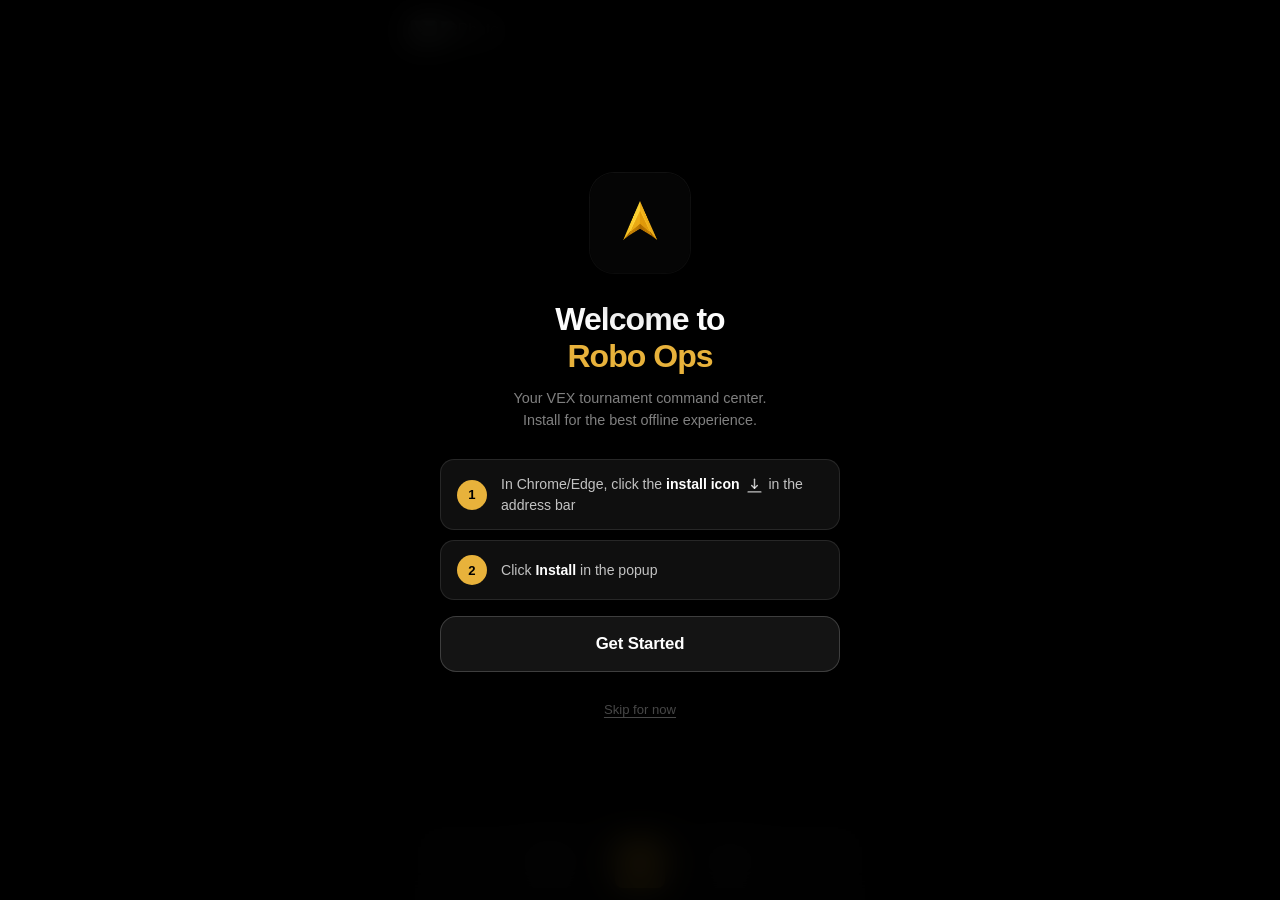
==== index.html @ 07b2a0aa "Add files via upload" ====
<!DOCTYPE html>
<html lang="en">
<head>
    <meta charset="UTF-8">
    <meta name="viewport" content="width=device-width, initial-scale=1.0, maximum-scale=1.0, user-scalable=no">
    <title>Robo Ops</title>
    <link rel="icon" type="image/png" sizes="192x192" href="assets/images/icon-192.png">
    <link rel="icon" type="image/png" href="assets/images/icon.png">
    <link rel="manifest" href="manifest.json">
    <meta name="theme-color" content="#050505">

    <!-- iOS / Safari PWA -->
    <meta name="apple-mobile-web-app-capable" content="yes">
    <meta name="apple-mobile-web-app-title" content="Robo Ops">
    <meta name="apple-mobile-web-app-status-bar-style" content="black-translucent">
    <link rel="apple-touch-icon" href="assets/images/icon-192.png">

    <!-- Edge / general -->
    <meta name="mobile-web-app-capable" content="yes">
    <meta name="application-name" content="Robo Ops">
    <link rel="stylesheet" href="assets/css/style.css">
    <link rel="stylesheet" href="assets/css/events.css">
    <link rel="stylesheet" href="assets/css/rules.css">
    <link rel="stylesheet" href="assets/css/install.css">
    <link rel="stylesheet" href="assets/css/notes.css">
    <style>
        /* --- MAP FRAME & ZOOM --- */
        /* Map frame: no padding - let the image set the height naturally */
        .map-frame {
            width: 100%; border-radius: 16px; overflow: hidden;
            border: 1px solid var(--border); background: #000;
            position: relative; margin: 15px 0;
            transition: background 0.3s ease; cursor: pointer;
        }
        .theme-light .map-frame { background: #ffffff; }

        /* Both field images fill their frame and set its natural height */
        #map-img, #draw-map-img {
            width: 100%; display: block;
            transition: transform 0.6s cubic-bezier(0.34, 1.56, 0.64, 1);
        }

        /* Canvas is transparent and sits flush on top of #draw-map-img */
        #sketch-canvas {
            position: absolute; top: 0; left: 0;
            width: 100%; height: 100%;
            touch-action: none;
            transition: transform 0.6s cubic-bezier(0.34, 1.56, 0.64, 1);
        }

        .map-frame.zoomed #map-img,
        .map-frame.zoomed #draw-map-img,
        .map-frame.zoomed #sketch-canvas { transform: scale(1.5); }

        /* --- DRAWING UI FIXES --- */
        .draw-tools { 
            display: flex; gap: 12px; margin: 15px 0; 
            padding: 10px; background: var(--input-bg); 
            border-radius: 16px; border: 1px solid var(--border);
            justify-content: center; align-items: center;
        }
        .color-dot { width: 28px; height: 28px; border-radius: 50%; border: 2px solid rgba(255,255,255,0.2); cursor: pointer; }
        
        .draw-actions { display: flex; gap: 10px; align-items: center; margin-top: 10px; }
        .draw-actions input { margin-bottom: 0 !important; flex: 2; }
        .draw-actions .save-btn { flex: 1; padding: 14px; font-size: 0.8rem; margin: 0; }

        .sub-nav { display: flex; gap: 5px; margin-top: 15px; background: var(--input-bg); padding: 5px; border-radius: 12px; }
        .sub-btn { flex: 1; padding: 12px; border: none; background: none; color: var(--sub-text); font-weight: bold; border-radius: 10px; cursor: pointer; font-size: 0.85rem; }
        .sub-btn.active { background: var(--card-bg); color: var(--primary); box-shadow: 0 4px 10px rgba(0,0,0,0.3); }

        .sketch-item { display: flex; align-items: center; gap: 15px; background: var(--card-bg); padding: 12px; border-radius: 12px; margin-bottom: 10px; border: 1px solid var(--border); }
        .sketch-preview { width: 70px; height: 45px; border-radius: 4px; background: #000; object-fit: contain; border: 1px solid var(--border); }
        #view-login.active { display: flex !important; flex-direction: column; align-items: center; justify-content: center; }
    </style>
</head>
<body class="theme-dark style-classic">

<!-- LOGIN SCREEN -->
<section id="view-login" class="view" style="min-height:100vh; display:none; flex-direction:column; align-items:center; justify-content:center; padding:30px 24px;">
    <div style="width:100%; max-width:340px;">

        <!-- Logo -->
        <div style="text-align:center; margin-bottom:40px;">
            <div style="font-size:2.6rem; font-weight:900; letter-spacing:-1.5px; color:var(--text); line-height:1;">Robo Ops</div>
            <div style="font-size:0.7rem; font-weight:800; letter-spacing:4px; color:var(--primary); text-transform:uppercase; margin-top:6px;">VEX Command Center</div>
        </div>

        <!-- Google -->
        <button id="btn-google" onclick="signInWithGoogle()" style="width:100%; padding:14px 16px; background:var(--card-bg); border:1px solid var(--border); border-radius:var(--radius); color:var(--text); font-weight:700; font-size:0.88rem; cursor:pointer; display:flex; align-items:center; justify-content:center; gap:10px; margin-bottom:16px; transition:opacity 0.15s ease;">
            <svg width="18" height="18" viewBox="0 0 48 48"><path fill="#EA4335" d="M24 9.5c3.54 0 6.71 1.22 9.21 3.6l6.85-6.85C35.9 2.38 30.47 0 24 0 14.62 0 6.51 5.38 2.56 13.22l7.98 6.19C12.43 13.08 17.74 9.5 24 9.5z"/><path fill="#4285F4" d="M46.98 24.55c0-1.57-.15-3.09-.38-4.55H24v9.02h12.94c-.58 2.96-2.26 5.48-4.78 7.18l7.73 6c4.51-4.18 7.09-10.36 7.09-17.65z"/><path fill="#FBBC05" d="M10.53 28.59c-.48-1.45-.76-2.99-.76-4.59s.27-3.14.76-4.59l-7.98-6.19C.92 16.46 0 20.12 0 24c0 3.88.92 7.54 2.56 10.78l7.97-6.19z"/><path fill="#34A853" d="M24 48c6.48 0 11.93-2.13 15.89-5.81l-7.73-6c-2.18 1.48-4.97 2.31-8.16 2.31-6.26 0-11.57-3.59-13.46-8.91l-7.98 6.19C6.51 42.62 14.62 48 24 48z"/></svg>
            Continue with Google
        </button>

        <!-- Guest — prominent, above the fold -->
        <button onclick="continueAsGuest()" style="width:100%; padding:14px 16px; background:var(--input-bg); border:1px solid var(--border); border-radius:var(--radius); color:var(--text); font-weight:700; font-size:0.88rem; cursor:pointer; display:flex; align-items:center; justify-content:center; gap:10px; margin-bottom:24px; transition:opacity 0.15s ease;">
            <svg width="18" height="18" viewBox="0 0 24 24" fill="none" stroke="currentColor" stroke-width="2" stroke-linecap="round" stroke-linejoin="round"><path d="M20 21v-2a4 4 0 0 0-4-4H8a4 4 0 0 0-4 4v2"/><circle cx="12" cy="7" r="4"/></svg>
            Continue as Guest
        </button>

        <!-- Divider -->
        <div style="display:flex; align-items:center; gap:12px; margin-bottom:20px;">
            <div style="flex:1; height:1px; background:var(--border);"></div>
            <span style="font-size:0.68rem; color:var(--sub-text); font-weight:700; letter-spacing:1px; text-transform:uppercase;">or</span>
            <div style="flex:1; height:1px; background:var(--border);"></div>
        </div>

        <!-- Email/password form -->
        <div id="auth-mode" data-mode="signin">
            <div id="auth-form-title" style="font-size:0.7rem; font-weight:800; letter-spacing:1.5px; color:var(--sub-text); text-transform:uppercase; margin-bottom:10px;">Sign In</div>
            <input type="email" id="auth-email" placeholder="Email address" autocomplete="email" style="margin-bottom:8px;">
            <input type="password" id="auth-password" placeholder="Password" autocomplete="current-password" onkeydown="if(event.key==='Enter') signInWithEmail()">
            <div id="auth-error" style="display:none; color:#e05040; font-size:0.76rem; margin:6px 0 10px; font-weight:600; padding:8px 10px; background:rgba(224,80,64,0.1); border-radius:6px; border:1px solid rgba(224,80,64,0.2);"></div>
            <button id="btn-email" onclick="signInWithEmail()" style="width:100%; padding:14px; background:var(--primary); color:var(--primary-fg); border:none; border-radius:var(--radius); font-weight:900; font-size:0.88rem; cursor:pointer; letter-spacing:0.5px; margin-bottom:10px; margin-top:4px; transition:opacity 0.15s ease;">Sign In</button>
            <button id="auth-toggle" onclick="toggleAuthMode()" style="width:100%; padding:8px; background:none; border:none; color:var(--sub-text); font-size:0.76rem; cursor:pointer;">Don't have an account? <span style="text-decoration:underline; color:var(--text);">Sign up</span></button>
        </div>

    </div>
</section>

<div class="container">
    <section id="view-hub" class="view">
        <div class="welcome-header"><h1>Robo Ops</h1><p>Strategic Command</p></div>
        
        <div class="hub-card" onclick="openEventsHub()">
            <span class="icon">
                <svg viewBox="0 0 24 24" fill="none" stroke="currentColor" stroke-width="2" stroke-linecap="round" stroke-linejoin="round"><rect x="3" y="4" width="18" height="18" rx="2" ry="2"></rect><line x1="16" y1="2" x2="16" y2="6"></line><line x1="8" y1="2" x2="8" y2="6"></line><line x1="3" y1="10" x2="21" y2="10"></line></svg>
            </span>
            <b>Events Hub</b>
        </div>
        <div class="hub-card" onclick="switchPage('rules')">
            <span class="icon">
                <svg viewBox="0 0 24 24" fill="none" stroke="currentColor" stroke-width="2" stroke-linecap="round" stroke-linejoin="round"><path d="M4 19.5A2.5 2.5 0 0 1 6.5 17H20"/><path d="M6.5 2H20v20H6.5A2.5 2.5 0 0 1 4 19.5v-15A2.5 2.5 0 0 1 6.5 2z"/><polyline points="9 11 11 13 15 9"/></svg>
            </span>
            <b>Game Rules</b>
        </div>

        <div class="hub-card" onclick="switchPage('notes')">
            <span class="icon">
                <svg viewBox="0 0 24 24" fill="none" stroke="currentColor" stroke-width="2" stroke-linecap="round" stroke-linejoin="round"><path d="M14 2H6a2 2 0 0 0-2 2v16a2 2 0 0 0 2 2h12a2 2 0 0 0 2-2V8z"></path><polyline points="14 2 14 8 20 8"></polyline><line x1="16" y1="13" x2="8" y2="13"></line><line x1="16" y1="17" x2="8" y2="17"></line><polyline points="10 9 9 9 8 9"></polyline></svg>
            </span>
            <b>Notes</b>
        </div>

        <div class="hub-card" onclick="switchPage('calc')">
            <span class="icon">
                <svg viewBox="0 0 24 24" fill="none" stroke="currentColor" stroke-width="2" stroke-linecap="round" stroke-linejoin="round"><rect x="4" y="2" width="16" height="20" rx="2" ry="2"></rect><line x1="8" y1="6" x2="16" y2="6"></line><line x1="16" y1="14" x2="16" y2="18"></line><path d="M16 10h.01"></path><path d="M12 10h.01"></path><path d="M8 10h.01"></path><path d="M12 14h.01"></path><path d="M8 14h.01"></path><path d="M12 18h.01"></path><path d="M8 18h.01"></path></svg>
            </span>
            <b>Score Calculator</b>
        </div>

        <div class="hub-card" onclick="switchPage('field')">
            <span class="icon">
                <svg viewBox="0 0 24 24" fill="none" stroke="currentColor" stroke-width="2" stroke-linecap="round" stroke-linejoin="round"><polygon points="1 6 1 22 8 18 16 22 23 18 23 2 16 6 8 2 1 6"></polygon><line x1="8" y1="2" x2="8" y2="18"></line><line x1="16" y1="6" x2="16" y2="22"></line></svg>
            </span>
            <b>Field Viewer</b>
        </div>
    </section>

    <section id="view-events" class="view">
        <div class="welcome-header"><h1>Events</h1><p>Competition Tracker</p></div>
        <div class="search-container">
            <input type="text" id="eventSearch" class="search-bar" placeholder="Search name or region..." oninput="onEventSearch(this.value)">
        </div>
        <div class="evt-filter-bar">
                <button class="evt-filter-btn active" id="filter-all" onclick="setEventFilter('all')">ALL</button>
                <button class="evt-filter-btn" id="filter-live" onclick="setEventFilter('live')">● LIVE</button>
                <button class="evt-filter-btn" id="filter-upcoming" onclick="setEventFilter('upcoming')">UPCOMING</button>
                <button class="evt-filter-btn" id="filter-completed" onclick="setEventFilter('completed')">COMPLETED</button>
            </div>
        <div id="event-list"></div>
    </section>

    <section id="view-field" class="view">
        <div class="welcome-header"><h1>Field Viewer</h1><p id="field-subtitle">Strategic Layout</p></div>
        <div class="sort-container">
            <button id="btn-field-match" class="sort-btn active" onclick="toggleMap('match')">MATCH</button>
            <button id="btn-field-skills" class="sort-btn" onclick="toggleMap('skills')">SKILLS</button>
        </div>
        <div id="standard-view">
            <div class="map-frame" id="std-frame" onclick="toggleZoom('std-frame')">
                <img id="map-img" src="assets/images/field.png" alt="Field Map">
            </div>
        </div>
        <div id="draw-view" style="display:none;">
            <div class="map-frame" id="draw-frame">
                <!-- img gives the frame its height; canvas sits on top via position:absolute -->
                <img id="draw-map-img" src="assets/images/field.png" alt="Field Map">
                <canvas id="sketch-canvas"></canvas>
            </div>
            <div class="draw-tools">
                <div class="color-dot" style="background:red" onclick="setPenColor('red')"></div>
                <div class="color-dot" style="background:blue" onclick="setPenColor('blue')"></div>
                <div class="color-dot" style="background:white" onclick="setPenColor('white')"></div>
                <div class="color-dot" style="background:yellow" onclick="setPenColor('yellow')"></div>
                <div class="color-dot" style="background:black; border: 1px solid #444;" onclick="setPenColor('black')"></div>
                <div style="width: 1px; height: 20px; background: var(--border); margin: 0 5px;"></div>
                <button onclick="clearCanvas()" style="background:none; border:none; color:var(--red); font-weight:bold; cursor:pointer; font-size:0.75rem;">CLEAR</button>
            </div>
            <div class="draw-actions">
                <input type="text" id="sketch-name" placeholder="Name strategy...">
                <button class="save-btn" onclick="saveSketch()">SAVE</button>
            </div>
        </div>
        <div id="saved-view" style="display:none; margin-top:10px;">
            <div id="sketch-list"></div>
        </div>
        <div class="sub-nav">
            <button id="sub-std" class="sub-btn active" onclick="setFieldMode('standard')">VIEW</button>
            <button id="sub-draw" class="sub-btn" onclick="setFieldMode('draw')">DRAW</button>
            <button id="sub-saved" class="sub-btn" onclick="setFieldMode('saved')">SAVED</button>
        </div>
    </section>

    <section id="view-calc" class="view">
        <div class="welcome-header"><h1>Calculator</h1><p id="calc-subtitle">Override Match Scoring</p></div>

        <!-- ── NEW / EDIT view ── -->
        <div id="calc-new-view">

            <div class="calc-auton-card">
                <div class="calc-auton-header">
                    <span class="calc-section-title">Autonomous Bonus</span>
                    <span class="calc-auton-pts">Win 12 · Tie 6 pts</span>
                </div>
                <div class="auton-group">
                    <button class="auton-btn" id="at-red"  onclick="Calc.setAuton('red')">Red</button>
                    <button class="auton-btn" id="at-tie"  onclick="Calc.setAuton('tie')">Tie</button>
                    <button class="auton-btn" id="at-blue" onclick="Calc.setAuton('blue')">Blue</button>
                </div>
            </div>

            <div class="calc-scoring-card">
                <div class="calc-scoring-header">
                    <span class="calc-alliance-col-label calc-alliance-col-label--red">Red</span>
                    <span class="calc-section-title" style="text-align:center;">Scoring</span>
                    <span class="calc-alliance-col-label calc-alliance-col-label--blue">Blue</span>
                </div>

                <div class="calc-scoring-row">
                    <div class="calc-counter">
                        <button class="calc-counter-btn calc-counter-btn--red" onclick="Calc.adjust('red','alliancePin',1)">+</button>
                        <span class="calc-counter-num" id="r-alliancePin">0</span>
                        <button class="calc-counter-btn calc-counter-btn--red" onclick="Calc.adjust('red','alliancePin',-1)">−</button>
                    </div>
                    <div class="calc-row-label">
                        <span class="calc-row-name">Alliance Pins</span>
                        <span class="calc-row-pts">5 pts each</span>
                    </div>
                    <div class="calc-counter">
                        <button class="calc-counter-btn calc-counter-btn--blue" onclick="Calc.adjust('blue','alliancePin',1)">+</button>
                        <span class="calc-counter-num" id="b-alliancePin">0</span>
                        <button class="calc-counter-btn calc-counter-btn--blue" onclick="Calc.adjust('blue','alliancePin',-1)">−</button>
                    </div>
                </div>
                <div class="calc-row-divider"></div>

                <div class="calc-scoring-row">
                    <div class="calc-counter">
                        <button class="calc-counter-btn calc-counter-btn--red" onclick="Calc.adjust('red','yellowPin',1)">+</button>
                        <span class="calc-counter-num" id="r-yellowPin">0</span>
                        <button class="calc-counter-btn calc-counter-btn--red" onclick="Calc.adjust('red','yellowPin',-1)">−</button>
                    </div>
                    <div class="calc-row-label">
                        <span class="calc-row-name">Yellow Pins</span>
                        <span class="calc-row-pts">10 pts each</span>
                    </div>
                    <div class="calc-counter">
                        <button class="calc-counter-btn calc-counter-btn--blue" onclick="Calc.adjust('blue','yellowPin',1)">+</button>
                        <span class="calc-counter-num" id="b-yellowPin">0</span>
                        <button class="calc-counter-btn calc-counter-btn--blue" onclick="Calc.adjust('blue','yellowPin',-1)">−</button>
                    </div>
                </div>
                <div class="calc-row-divider"></div>

                <div class="calc-scoring-row">
                    <div class="calc-counter">
                        <button class="calc-counter-btn calc-counter-btn--red" onclick="Calc.adjust('red','midfieldRobot',1)">+</button>
                        <span class="calc-counter-num" id="r-midfieldRobot">0</span>
                        <button class="calc-counter-btn calc-counter-btn--red" onclick="Calc.adjust('red','midfieldRobot',-1)">−</button>
                    </div>
                    <div class="calc-row-label">
                        <span class="calc-row-name">Midfield Robots</span>
                        <span class="calc-row-pts">8 pts · max 2</span>
                    </div>
                    <div class="calc-counter">
                        <button class="calc-counter-btn calc-counter-btn--blue" onclick="Calc.adjust('blue','midfieldRobot',1)">+</button>
                        <span class="calc-counter-num" id="b-midfieldRobot">0</span>
                        <button class="calc-counter-btn calc-counter-btn--blue" onclick="Calc.adjust('blue','midfieldRobot',-1)">−</button>
                    </div>
                </div>
            </div>

            <div class="calc-totals-row">
                <div class="calc-total-cell calc-total-cell--red" id="total-cell-red">
                    <span class="calc-total-num" id="tot-red">0</span>
                    <span class="calc-total-lbl">Red Total</span>
                </div>
                <div class="calc-total-vs">VS</div>
                <div class="calc-total-cell calc-total-cell--blue" id="total-cell-blue">
                    <span class="calc-total-num" id="tot-blue">0</span>
                    <span class="calc-total-lbl">Blue Total</span>
                </div>
            </div>

            <!-- Name + save row, mirrors draw-actions -->
            <div class="draw-actions">
                <input type="text" id="calc-save-name" placeholder="Name this match...">
                <button class="save-btn" onclick="Calc.saveCalc()">SAVE</button>
            </div>

            <button class="btn-reset" onclick="Calc.reset()" style="margin-top:8px;">
                <svg width="13" height="13" viewBox="0 0 24 24" fill="none" stroke="currentColor" stroke-width="2.5" stroke-linecap="round" stroke-linejoin="round"><polyline points="1 4 1 10 7 10"/><path d="M3.51 15a9 9 0 1 0 .49-3.51"/></svg>
                Reset
            </button>
        </div>

        <!-- ── SAVED view ── -->
        <div id="calc-saved-view" style="display:none;">
            <div id="calc-saved-list"></div>
        </div>

        <!-- Sub-nav pinned at bottom — mirrors field viewer -->
        <div class="sub-nav">
            <button id="calc-tab-new"   class="sub-btn active" onclick="setCalcMode('new')">NEW</button>
            <button id="calc-tab-saved" class="sub-btn"        onclick="setCalcMode('saved')">SAVED</button>
        </div>

    </section>


    <section id="view-settings" class="view">
        <div class="welcome-header"><h1>Settings</h1><p>Configuration</p></div>

        <!-- ── Account ── -->
        <div class="sc-wrap" id="sc-wrap-account">
            <div class="sc-header" onclick="toggleSettingsCard('account')">
                <span class="sc-icon">
                    <svg viewBox="0 0 24 24" fill="none" stroke="currentColor" stroke-width="2" stroke-linecap="round" stroke-linejoin="round"><path d="M20 21v-2a4 4 0 0 0-4-4H8a4 4 0 0 0-4 4v2"/><circle cx="12" cy="7" r="4"/></svg>
                </span>
                <span class="sc-title">Account</span>
                <svg class="sc-chevron" viewBox="0 0 24 24" fill="none" stroke="currentColor" stroke-width="2.5" stroke-linecap="round" stroke-linejoin="round"><polyline points="6 9 12 15 18 9"/></svg>
            </div>
            <div class="sc-body" id="sc-body-account">
                <div class="account-row">
                    <div id="account-avatar" class="account-avatar">👤</div>
                    <div class="account-info">
                        <div id="account-name" class="account-name">Account</div>
                        <div id="account-subtitle" class="account-subtitle">Synced across devices</div>
                    </div>
                </div>
                <div class="sc-divider"></div>
                <div class="sc-row" id="settings-install-card" onclick="showInstallPrompt()" style="display:none;">
                    <span class="sc-row-icon">
                        <svg viewBox="0 0 24 24" fill="none" stroke="currentColor" stroke-width="2" stroke-linecap="round" stroke-linejoin="round"><path d="M12 3v13"/><polyline points="8 12 12 16 16 12"/><path d="M3 21h18"/></svg>
                    </span>
                    <span class="sc-row-label">Install App</span>
                    <span class="sc-row-arrow">›</span>
                </div>
                <div class="sc-row" id="account-signout-card" onclick="handleSignOutCard()">
                    <span class="sc-row-icon sc-row-icon--danger">
                        <svg viewBox="0 0 24 24" fill="none" stroke="currentColor" stroke-width="2" stroke-linecap="round" stroke-linejoin="round"><path d="M9 21H5a2 2 0 0 1-2-2V5a2 2 0 0 1 2-2h4"/><polyline points="16 17 21 12 16 7"/><line x1="21" y1="12" x2="9" y2="12"/></svg>
                    </span>
                    <span class="sc-row-label sc-row-label--danger" id="account-signout-label">Sign Out</span>
                    <span class="sc-row-arrow">›</span>
                </div>
            </div>
        </div>

        <!-- ── Appearance ── -->
        <div class="sc-wrap" id="sc-wrap-appearance">
            <div class="sc-header" onclick="toggleSettingsCard('appearance')">
                <span class="sc-icon">
                    <svg viewBox="0 0 24 24" fill="none" stroke="currentColor" stroke-width="2" stroke-linecap="round" stroke-linejoin="round"><circle cx="12" cy="12" r="3"/><path d="M12 1v2M12 21v2M4.22 4.22l1.42 1.42M18.36 18.36l1.42 1.42M1 12h2M21 12h2M4.22 19.78l1.42-1.42M18.36 5.64l1.42-1.42"/></svg>
                </span>
                <span class="sc-title">Appearance</span>
                <svg class="sc-chevron" viewBox="0 0 24 24" fill="none" stroke="currentColor" stroke-width="2.5" stroke-linecap="round" stroke-linejoin="round"><polyline points="6 9 12 15 18 9"/></svg>
            </div>
            <div class="sc-body sc-body--closed" id="sc-body-appearance">
                <div class="sc-field-label">Mode</div>
                <div class="mode-toggle" id="mode-toggle">
                    <button class="mode-btn active" id="mode-btn-dark"  onclick="setMode('mode-dark')">🌑 Dark</button>
                    <button class="mode-btn"        id="mode-btn-light" onclick="setMode('mode-light')">☀️ Light</button>
                </div>
                <div class="sc-field-label">Color Theme</div>
                <div class="theme-grid" id="theme-grid"></div>
                <div class="sc-field-label">Interface Style</div>
                <div class="style-grid" id="style-grid"></div>
            </div>
        </div>

        <!-- ── Data Backup ── -->
        <div class="sc-wrap" id="sc-wrap-backup">
            <div class="sc-header" onclick="toggleSettingsCard('backup')">
                <span class="sc-icon">
                    <svg viewBox="0 0 24 24" fill="none" stroke="currentColor" stroke-width="2" stroke-linecap="round" stroke-linejoin="round"><ellipse cx="12" cy="5" rx="9" ry="3"/><path d="M21 12c0 1.66-4 3-9 3s-9-1.34-9-3"/><path d="M3 5v14c0 1.66 4 3 9 3s9-1.34 9-3V5"/></svg>
                </span>
                <span class="sc-title">Data Backup</span>
                <svg class="sc-chevron" viewBox="0 0 24 24" fill="none" stroke="currentColor" stroke-width="2.5" stroke-linecap="round" stroke-linejoin="round"><polyline points="6 9 12 15 18 9"/></svg>
            </div>
            <div class="sc-body sc-body--closed" id="sc-body-backup">
                <div class="sc-row" onclick="exportData()">
                    <span class="sc-row-icon">
                        <svg viewBox="0 0 24 24" fill="none" stroke="currentColor" stroke-width="2" stroke-linecap="round" stroke-linejoin="round"><path d="M21 15v4a2 2 0 0 1-2 2H5a2 2 0 0 1-2-2v-4"/><polyline points="7 10 12 15 17 10"/><line x1="12" y1="15" x2="12" y2="3"/></svg>
                    </span>
                    <div class="sc-row-content">
                        <span class="sc-row-label">Export Backup</span>
                        <span class="sc-row-desc">Save a .paragon file to your device</span>
                    </div>
                    <span class="sc-row-arrow">›</span>
                </div>
                <div class="sc-divider"></div>
                <div class="sc-row" onclick="document.getElementById('importFile').click()">
                    <span class="sc-row-icon">
                        <svg viewBox="0 0 24 24" fill="none" stroke="currentColor" stroke-width="2" stroke-linecap="round" stroke-linejoin="round"><path d="M21 15v4a2 2 0 0 1-2 2H5a2 2 0 0 1-2-2v-4"/><polyline points="17 8 12 3 7 8"/><line x1="12" y1="3" x2="12" y2="15"/></svg>
                    </span>
                    <div class="sc-row-content">
                        <span class="sc-row-label">Import Backup</span>
                        <span class="sc-row-desc">Restore from a .paragon file</span>
                    </div>
                    <span class="sc-row-arrow">›</span>
                </div>
                <input type="file" id="importFile" accept=".paragon" style="display:none" onchange="importData(event)">
            </div>
        </div>

    </section>

        <section id="view-form" class="view">
        <h2>New Report</h2>
        <input type="hidden" id="editIdx">
        <input type="text" id="f-event" placeholder="Event Name">
        <input type="text" id="f-team" placeholder="Team Number">
        <div style="display:flex; gap:10px;">
            <select id="f-res"><option>Win</option><option>Loss</option><option>Tie</option></select>
            <select id="f-autores"><option>Auto Win</option><option>Auto Loss</option></select>
        </div>
        <input type="text" id="f-partner" placeholder="Partner Team">
        <input type="text" id="f-opp" placeholder="Opponent Teams">
        <div style="display:flex; gap:10px;">
            <input type="number" id="f-score" placeholder="Our Score">
            <input type="number" id="f-oppscore" placeholder="Opp Score">
        </div>
        <textarea id="f-notes" rows="5" placeholder="Strategic notes..."></textarea>
        <button class="save-btn" onclick="saveReport()">SAVE REPORT</button>
    </section>

    <section id="view-detail" class="view">
        <button onclick="navBack()" style="background:none; border:none; color:var(--primary); font-weight:bold; margin-bottom:15px;">← BACK</button>
        <h2 id="detName">Detail</h2>
        <div id="detHistory"></div>
    </section>

    <!-- NOTES LIST VIEW -->
    <section id="view-notes" class="view">
        <div class="welcome-header"><h1>Notes</h1><p>Scout · Rate · Strategize</p></div>
        <div class="search-container">
            <input type="text" class="search-bar" placeholder="Search notes..." oninput="onNoteSearch(this.value)">
        </div>
        <div class="notes-sort-bar">
            <button class="note-sort-btn active" id="nsort-team"  onclick="setNoteSort('team')">BY TEAM</button>
            <button class="note-sort-btn"         id="nsort-event" onclick="setNoteSort('event')">BY EVENT</button>
            <button class="note-sort-btn"         id="nsort-type"  onclick="setNoteSort('type')">BY TYPE</button>
        </div>
        <div id="notesList"></div>
        <button class="notes-new-btn" onclick="openNewNote()">+ New Note</button>
    </section>

    <!-- TEMPLATE PICKER -->
    <section id="view-notePicker" class="view">
        <button onclick="switchPage('notes')" style="background:none;border:none;color:var(--primary);font-weight:bold;margin-bottom:16px;">← BACK</button>
        <div class="welcome-header"><h1>New Note</h1><p>Choose a template</p></div>
        <div class="template-picker-grid">
            <div class="template-card" onclick="selectTemplate('match')">
                <span class="template-card-icon">🏆</span>
                <div class="template-card-text">
                    <strong>Match Report</strong>
                    <small>Log a match — winner, scores, teams, and field notes</small>
                </div>
            </div>
            <div class="template-card" onclick="selectTemplate('team')">
                <span class="template-card-icon">🤖</span>
                <div class="template-card-text">
                    <strong>Team Rating</strong>
                    <small>Rate a team on autonomous, offense, defense, driving & teamwork</small>
                </div>
            </div>
            <div class="template-card" onclick="selectTemplate('strategy')">
                <span class="template-card-icon">📋</span>
                <div class="template-card-text">
                    <strong>Strategy Note</strong>
                    <small>Free-form strategy write-up with multiple sections</small>
                </div>
            </div>
        </div>
    </section>

    <!-- NOTE FORM -->
    <section id="view-noteForm" class="view">
        <button onclick="switchPage('notePicker')" style="background:none;border:none;color:var(--primary);font-weight:bold;margin-bottom:16px;">← BACK</button>
        <h2 id="noteFormTitle">New Note</h2>
        <div id="noteFormBody"></div>
        <button id="noteFormSaveBtn" class="note-form-save-btn" onclick="saveNote()">SAVE</button>
    </section>

    <!-- NOTE DETAIL -->
    <section id="view-noteDetail" class="view">
        <button onclick="switchPage('notes')" style="background:none;border:none;color:var(--primary);font-weight:bold;margin-bottom:16px;">← BACK</button>
        <h2 id="noteDetailTitle">Note</h2>
        <div id="noteDetailBody"></div>
        <div class="note-detail-actions">
            <button class="btn-secondary" id="noteDetailEditBtn">Edit</button>
            <button class="btn-delete"    id="noteDetailDeleteBtn">Delete</button>
        </div>
    </section>

    <!-- PHOTO FULLSCREEN OVERLAY -->
    <div id="photoFullOverlay" onclick="closePhotoFull()">
        <button class="photo-full-close" onclick="closePhotoFull()">✕</button>
        <img id="photoFullImg" src="" alt="Photo">
    </div>

    <!-- RULES VIEW -->
    <section id="view-rules" class="view">
        <div class="welcome-header"><h1>Game Rules</h1><p>Override 2026–2027</p></div>

        <!-- Search + category filter -->
        <div class="rules-search-wrap">
            <input type="text" class="search-bar" placeholder="Search rules by ID or keyword..." oninput="onRulesSearch(this.value)" id="rules-search">
            <div class="rules-cat-bar" id="rules-cat-bar"></div>
        </div>

        <div id="rules-list"></div>
    </section>


<div class="fab-menu" id="fabMenu">

</div>

<div class="dock-bar">
    <button class="dock-btn" onclick="switchPage('settings')">⚙</button>
    <button class="dock-btn alt" onclick="switchPage('hub')">⌂</button>
    <button class="dock-btn" id="fabBtn" onclick="toggleMenu()">^</button>
</div>

<script src="src/constants.js"></script>
<script src="src/events.js"></script>
<script src="src/app.js"></script>
<script src="src/calc.js"></script>
<script src="src/view.js"></script>
<script src="src/details.js"></script> 
<!-- RULE DETAIL OVERLAY -->
<div class="rule-overlay" id="rule-overlay" onclick="closeRule()">
    <div class="rule-overlay-sheet" onclick="event.stopPropagation()">
        <div class="rule-overlay-header">
            <div class="rule-overlay-title" id="rule-overlay-title"></div>
            <button class="rule-overlay-close" onclick="closeRule()">✕</button>
        </div>
        <div class="rule-overlay-body" id="rule-overlay-body"></div>
    </div>
</div>

    <script src="https://cdn.jsdelivr.net/npm/@supabase/supabase-js@2"></script>
    <script src="src/auth.js"></script>
    <script src="src/notes.js"></script>
    <script src="src/rules.js"></script>
    <script src="src/rules_ui.js"></script>
    <script src="src/install.js"></script>
</body>
</html>
---- assets/css/style.css ----
/* ============================================================
   PARAGON CORE X — DESIGN SYSTEM v4.0
   ROLLBACK: restore original style.css from your zip file
   ============================================================

   ARCHITECTURE:
   Theme  (.theme-*) = color palette
   Mode   (.mode-light) = flips bg/text to light
   Style  (.style-*) = shape, spacing, font, effects

   No locked themes — all themes support dark and light mode.
   ============================================================ */


/* ══════════════════════════════════════════════════════
   THEMES
   ══════════════════════════════════════════════════════ */

/* ── Midnight — original app. Pure black, gold accent. LOCKED DARK. ── */
:root,
body {
    --bg:         #050505;
    --card-bg:    #121212;
    --input-bg:   #1d1d1d;
    --border:     #252525;
    --text:       #ffffff;
    --sub-text:   #888888;
    --primary:    #e8b23b;
    --primary-fg: #000000;
    --red:        #ff4d4d;
    --blue:       #4d94ff;
    --icon-color: #d1d1d1;
    --neon-rgb:   232, 178, 59;
    --radius:     14px;
    --radius-sm:  8px;
    --radius-lg:  20px;
    --card-shadow: none;
    --transition: all 0.2s ease;
}


/* ── Red Alliance ── */
.theme-red {
    --bg:         #080808;
    --card-bg:    #111111;
    --input-bg:   #181818;
    --border:     #242424;
    --text:       #f0f0f0;
    --sub-text:   #666666;
    --primary:    #cc2200;
    --primary-fg: #ffffff;
    --icon-color: #cc2200;
    --neon-rgb:   204, 34, 0;
}

/* ── Blue Alliance — neutral dark base, clean blue accent ── */
.theme-blue {
    --bg:         #080808;
    --card-bg:    #111111;
    --input-bg:   #181818;
    --border:     #242424;
    --text:       #f0f0f0;
    --sub-text:   #666666;
    --primary:    #1a6ccc;
    --primary-fg: #ffffff;
    --icon-color: #1a6ccc;
    --neon-rgb:   26, 108, 204;
}

/* ── Stealth — pure black, white accents ── */
.theme-stealth {
    --bg:         #000000;
    --card-bg:    #0c0c0c;
    --input-bg:   #141414;
    --border:     #1e1e1e;
    --text:       #f0f0f0;
    --sub-text:   #484848;
    --primary:    #e0e0e0;
    --primary-fg: #000000;
    --icon-color: #b0b0b0;
    --neon-rgb:   210, 210, 210;
}


/* ══════════════════════════════════════════════════════
   LIGHT MODE MODIFIER
   Applied by JS on top of Red, Blue, Stealth only.
   Midnight and Arctic are locked — JS never toggles them.
   ══════════════════════════════════════════════════════ */

.mode-light {
    --bg:        #f4f4f6;
    --card-bg:   #ffffff;
    --input-bg:  #ebebee;
    --border:    #d4d4da;
    --text:      #0f0f14;
    --sub-text:  #74747e;
    --icon-color: var(--primary);
}

/* Per-theme light accent tweaks */
.theme-red.mode-light {
    --primary:   #b51a00;
    --neon-rgb:  181, 26, 0;
}
.theme-blue.mode-light {
    --primary:   #1456aa;
    --primary-fg: #ffffff;
    --neon-rgb:  20, 86, 170;
}
.theme-stealth.mode-light {
    --primary:   #181818;
    --primary-fg: #ffffff;
    --icon-color: #181818;
    --neon-rgb:  24, 24, 24;
    --bg:        #f5f5f5;
    --card-bg:   #ffffff;
    --input-bg:  #ebebeb;
    --border:    #cccccc;
    --text:      #080808;
    --sub-text:  #686868;
}


/* ══════════════════════════════════════════════════════
   STYLE: CLASSIC
   The original app feel. Rounded cards, solid borders.
   Baseline — everything else is measured against this.
   ══════════════════════════════════════════════════════ */

.style-classic {
    --radius:     14px;
    --radius-sm:  8px;
    --radius-lg:  20px;
    --card-shadow: none;
}


/* ══════════════════════════════════════════════════════
   STYLE: ROUNDED
   Pillow-soft. Extra large radii, deep shadows,
   spacious padding, no hard edges anywhere.
   ══════════════════════════════════════════════════════ */

.style-minimal {
    --radius:     6px;
    --radius-sm:  4px;
    --radius-lg:  10px;
    --card-shadow: none;
}
body.style-minimal { line-height: 1.55; }

.style-minimal .hub-card,
.style-minimal .note-card,
.style-minimal .event-item,
.style-minimal .match-card,
.style-minimal .rank-row,
.style-minimal .rule-card,
.style-minimal .team-row,
.style-minimal .sketch-item {
    background: transparent !important;
    border: none !important;
    border-bottom: 1px solid var(--border) !important;
    border-radius: 0 !important;
    box-shadow: none !important;
    padding-left: 2px !important;
    padding-right: 2px !important;
}
.style-minimal .sort-container,
.style-minimal .detail-tabs {
    background: transparent;
    border: none;
    border-bottom: 2px solid var(--border);
    border-radius: 0;
    padding: 0;
    gap: 0;
}
.style-minimal .sort-btn,
.style-minimal .detail-tab {
    border-radius: 0;
    padding-bottom: 11px;
    border-bottom: 2px solid transparent;
    margin-bottom: -2px;
}
.style-minimal .sort-btn.active,
.style-minimal .detail-tab.active {
    background: none;
    color: var(--primary);
    border-bottom: 2px solid var(--primary);
    box-shadow: none;
}
.style-minimal .evt-filter-btn,
.style-minimal .rules-cat-btn {
    background: none;
    border: none;
    border-bottom: 2px solid transparent;
    border-radius: 0;
    padding: 6px 8px;
    color: var(--sub-text);
}
.style-minimal .evt-filter-btn.active,
.style-minimal .rules-cat-btn.active {
    background: none;
    color: var(--primary);
    border-bottom: 2px solid var(--primary);
}
.style-minimal input,
.style-minimal select,
.style-minimal textarea {
    background: transparent;
    border: none;
    border-bottom: 1px solid var(--border);
    border-radius: 0;
    padding-left: 2px;
    padding-right: 2px;
}
.style-minimal .alliance-box {
    background: var(--card-bg) !important;
    border: none !important;
    border-top: 3px solid var(--border) !important;
    border-radius: var(--radius-sm) !important;
}
.style-minimal .alliance-box.red  { border-top-color: var(--red)  !important; }
.style-minimal .alliance-box.blue { border-top-color: var(--blue) !important; }
.style-minimal .dock-bar  { border-top: 1px solid var(--border); background: var(--bg); box-shadow: none; }
.style-minimal .save-btn  { border-radius: 6px; }
.style-minimal .fab-menu  { border-radius: 8px; }


/* ══════════════════════════════════════════════════════
   STYLE: GLASS
   Frosted blur, gradient backgrounds.
   Cards feel translucent and layered.
   ══════════════════════════════════════════════════════ */

.style-glass {
    --radius:     22px;
    --radius-sm:  14px;
    --radius-lg:  32px;
    --card-shadow: 0 4px 24px rgba(0,0,0,0.3);
}

body.style-glass                              { background: radial-gradient(ellipse at 20% 10%, #101820 0%, #000000 70%) fixed !important; }
body.style-glass.mode-light                   { background: radial-gradient(ellipse at 20% 10%, #cce4f8 0%, #eef6ff 70%) fixed !important; }
body.style-glass.theme-red                    { background: radial-gradient(ellipse at 20% 10%, #1a1a1a 0%, #000000 70%) fixed !important; }
body.style-glass.theme-red.mode-light         { background: radial-gradient(ellipse at 20% 10%, #f0f0f0 0%, #ffffff 70%) fixed !important; }
body.style-glass.theme-blue                   { background: radial-gradient(ellipse at 20% 10%, #1a1a1a 0%, #000000 70%) fixed !important; }
body.style-glass.theme-blue.mode-light        { background: radial-gradient(ellipse at 20% 10%, #f0f0f0 0%, #ffffff 70%) fixed !important; }
body.style-glass.theme-stealth                { background: radial-gradient(ellipse at 20% 10%, #141414 0%, #000000 70%) fixed !important; }
body.style-glass.theme-stealth.mode-light     { background: radial-gradient(ellipse at 20% 10%, #dddddd 0%, #f6f6f6 70%) fixed !important; }

.style-glass .hub-card,
.style-glass .note-card,
.style-glass .event-item,
.style-glass .match-card,
.style-glass .rule-card,
.style-glass .ai-panel,
.style-glass .sort-container,
.style-glass .detail-tabs,
.style-glass .alliance-box,
.style-glass .rank-row,
.style-glass .team-row,
.style-glass .fab-menu {
    background: rgba(255,255,255,0.07) !important;
    backdrop-filter: blur(24px) saturate(160%);
    -webkit-backdrop-filter: blur(24px) saturate(160%);
    border: 1px solid rgba(255,255,255,0.13) !important;
    box-shadow: var(--card-shadow) !important;
}
body.style-glass.mode-light .hub-card,
body.style-glass.mode-light .note-card,
body.style-glass.mode-light .event-item,
body.style-glass.mode-light .match-card,
body.style-glass.mode-light .rule-card,
body.style-glass.mode-light .rank-row,
body.style-glass.mode-light .team-row,
body.style-glass.mode-light .alliance-box {
    background: rgba(255,255,255,0.62) !important;
    border: 1px solid rgba(255,255,255,0.92) !important;
    box-shadow: 0 2px 16px rgba(0,0,0,0.06) !important;
}
.style-glass .dock-bar {
    bottom: 18px;
    width: fit-content; min-width: 190px; height: 60px;
    padding: 0 22px; border-radius: 50px; gap: 14px;
    background: rgba(255,255,255,0.09) !important;
    backdrop-filter: blur(24px); -webkit-backdrop-filter: blur(24px);
    border: 1px solid rgba(255,255,255,0.16) !important;
    box-shadow: 0 8px 32px rgba(0,0,0,0.4);
}
body.style-glass.mode-light .dock-bar {
    background: rgba(255,255,255,0.68) !important;
    border: 1px solid rgba(255,255,255,0.95) !important;
    box-shadow: 0 4px 20px rgba(0,0,0,0.08);
}
.style-glass .dock-btn { border-radius: 50%; width: 42px; height: 42px; background: rgba(255,255,255,0.10) !important; }
.style-glass .dock-btn.alt { background: var(--primary) !important; }


/* ══════════════════════════════════════════════════════
   STYLE: TACTICAL
   Sharp 90° corners. Monospace font. Dense information.
   Left-border accent on every card. HUD scanlines.
   ══════════════════════════════════════════════════════ */

.style-tactical {
    --radius:     2px;
    --radius-sm:  1px;
    --radius-lg:  3px;
    --card-shadow: none;
}
body.style-tactical {
    font-family: 'JetBrains Mono', 'Courier New', monospace !important;
    font-size: 0.9rem;
    letter-spacing: 0.3px;
}
/* Scanline overlay */
body.style-tactical::before {
    content: '';
    position: fixed; inset: 0; pointer-events: none; z-index: 9999;
    background: repeating-linear-gradient(
        0deg, transparent, transparent 2px,
        rgba(0,0,0,0.06) 2px, rgba(0,0,0,0.06) 4px
    );
}
/* Boxy cards with strong left accent */
.style-tactical .hub-card,
.style-tactical .note-card,
.style-tactical .event-item,
.style-tactical .match-card,
.style-tactical .rule-card,
.style-tactical .team-row,
.style-tactical .rank-row {
    border-radius: 0 !important;
    border: 1px solid var(--border) !important;
    border-left: 4px solid var(--primary) !important;
}
.style-tactical .alliance-box { border-radius: 0 !important; }
.style-tactical .alliance-box.red  { border-left: 4px solid var(--red) !important; }
.style-tactical .alliance-box.blue { border-left: 4px solid var(--blue) !important; }
/* All typography: uppercase + wide spacing */
.style-tactical .welcome-header h1 {
    font-size: 1.4rem; text-transform: uppercase; letter-spacing: 8px;
}
.style-tactical .welcome-header p { letter-spacing: 6px; }
.style-tactical .hub-card b { letter-spacing: 4px; font-size: 0.78rem; }
/* Segments: square tabs */
.style-tactical .sort-container { border-radius: 0; gap: 2px; }
.style-tactical .sort-btn { border-radius: 0; }
.style-tactical .sort-btn.active {
    background: var(--primary); color: var(--primary-fg);
    clip-path: polygon(6px 0%, 100% 0%, calc(100% - 6px) 100%, 0% 100%);
}
/* Square dock */
.style-tactical .dock-bar {
    border-radius: 0; border-top: 3px solid var(--primary); height: 64px;
}
.style-tactical .dock-btn { border-radius: 0; }
.style-tactical .dock-btn.alt { border-radius: 0; }
/* Inputs */
.style-tactical input,
.style-tactical select,
.style-tactical textarea {
    border-radius: 0; font-family: inherit; letter-spacing: 0.5px;
}
.style-tactical .save-btn { border-radius: 0; }
/* Status dot on hub cards */
.style-tactical .hub-card::after {
    content: '■'; color: var(--primary); font-size: 0.45rem;
    opacity: 0.6; margin-left: auto; align-self: flex-start; margin-top: 3px;
}


/* ══════════════════════════════════════════════════════
   STYLE: NEON
   Dark canvas, glowing colored borders.
   Glow text on headings and key labels.
   Works in light mode: strong color borders on white.
   ══════════════════════════════════════════════════════ */

.style-neon {
    --radius:     12px;
    --radius-sm:  7px;
    --radius-lg:  18px;
    --card-shadow: 0 0 18px rgba(var(--neon-rgb),0.1);
}
body.style-neon           { background: #010101 !important; }
body.style-neon.mode-light { background: #f4f4f6 !important; }

/* Dark neon cards */
.style-neon .hub-card,
.style-neon .note-card,
.style-neon .event-item,
.style-neon .match-card,
.style-neon .rule-card,
.style-neon .ai-panel,
.style-neon .rank-row,
.style-neon .team-row,
.style-neon .sketch-item {
    border: 1px solid rgba(var(--neon-rgb),0.3) !important;
    box-shadow: 0 0 14px rgba(var(--neon-rgb),0.07);
    transition: border-color 0.2s, box-shadow 0.2s;
    background: rgba(var(--neon-rgb),0.02) !important;
}
.style-neon .hub-card:active,
.style-neon .event-item:active,
.style-neon .rule-card:active {
    border-color: rgba(var(--neon-rgb),0.85) !important;
    box-shadow: 0 0 26px rgba(var(--neon-rgb),0.28) !important;
}
/* Light neon */
body.style-neon.mode-light .hub-card,
body.style-neon.mode-light .note-card,
body.style-neon.mode-light .event-item,
body.style-neon.mode-light .rule-card,
body.style-neon.mode-light .rank-row,
body.style-neon.mode-light .team-row
/* Glow text */
.style-neon .welcome-header h1 { text-shadow: 0 0 30px rgba(var(--neon-rgb),0.6); }
.style-neon .hub-card b,
.style-neon .rule-id,
.style-neon .team-number,
.style-neon .event-item-name { text-shadow: 0 0 12px rgba(var(--neon-rgb),0.55); }
body.style-neon.mode-light .welcome-header h1 { text-shadow: 0 0 18px rgba(var(--neon-rgb),0.45); }
body.style-neon.mode-light .hub-card b
/* Glowing active states */
.style-neon .sort-btn.active,
.style-neon .detail-tab.active,
.style-neon .evt-filter-btn.active,
.style-neon .rules-cat-btn.active { box-shadow: 0 0 18px rgba(var(--neon-rgb),0.5) !important; }
/* Dock */
.style-neon .dock-bar {
    background: #050505;
    border-top: 1px solid rgba(var(--neon-rgb),0.25);
    box-shadow: 0 -4px 24px rgba(var(--neon-rgb),0.12);
}
body.style-neon.mode-light .dock-bar {
    background: #f0f0f2;
    border-top: 1px solid rgba(var(--neon-rgb),0.35);
    box-shadow: 0 -2px 16px rgba(var(--neon-rgb),0.14);
}
.style-neon .dock-btn.alt { box-shadow: 0 0 16px rgba(var(--neon-rgb),0.55); }
.style-neon input:focus,
.style-neon select:focus,
.style-neon textarea:focus { box-shadow: 0 0 12px rgba(var(--neon-rgb),0.3); }


/* ══════════════════════════════════════════════════════
   STYLE: RETRO
   Warm serif font. Hard offset drop shadows.
   Thick borders. Press-down button feel.
   Completely unlike every other style.
   ══════════════════════════════════════════════════════ */

.style-retro {
    --radius:     5px;
    --radius-sm:  3px;
    --radius-lg:  8px;
    --card-shadow: 3px 3px 0px var(--border);
}
body.style-retro {
    font-family: 'Georgia', 'Palatino', 'Times New Roman', serif;
}
body.style-retro:not(.mode-light) {
    background: #080604 !important;
    --bg: #080604; --card-bg: #110e08; --input-bg: #1a1610; --border: #3a3020;
}
body.style-retro.mode-light {
    background: #f4ede0 !important;
    --bg: #f4ede0; --card-bg: #fffef6; --input-bg: #eee8d8; --border: #b8a888;
    --text: #1a1408; --sub-text: #7a6a4a;
}
.style-retro .hub-card,
.style-retro .note-card,
.style-retro .event-item,
.style-retro .match-card,
.style-retro .rule-card,
.style-retro .team-row,
.style-retro .rank-row {
    border: 2px solid var(--border) !important;
    border-radius: var(--radius) !important;
    box-shadow: 3px 3px 0 var(--border) !important;
    transition: box-shadow 0.08s ease, transform 0.08s ease !important;
}
.style-retro .hub-card:active,
.style-retro .event-item:active,
.style-retro .rule-card:active {
    box-shadow: 1px 1px 0 var(--border) !important;
    transform: translate(2px, 2px) !important;
}
.style-retro .hub-card b {
    letter-spacing: 2px; font-size: 0.85rem;
    font-family: 'Courier New', monospace;
}
.style-retro .welcome-header h1 { letter-spacing: 2px; font-size: 2rem; }
.style-retro .welcome-header p  { letter-spacing: 4px; font-family: 'Courier New', monospace; }
.style-retro .sort-container,
.style-retro .detail-tabs { border: 2px solid var(--border) !important; border-radius: var(--radius); }
.style-retro .sort-btn.active,
.style-retro .detail-tab.active { border-radius: 3px; }
.style-retro .dock-bar {
    border-radius: 0;
    border-top: 3px solid var(--border);
    height: 68px;
    background: var(--card-bg);
    box-shadow: 0 -3px 0 var(--primary);
}
.style-retro .dock-btn {
    border-radius: var(--radius-sm);
    border: 2px solid var(--border);
    box-shadow: 2px 2px 0 var(--border);
    font-family: 'Courier New', monospace;
}
.style-retro .dock-btn.alt {
    box-shadow: 2px 2px 0 rgba(0,0,0,0.25);
    border-color: transparent;
}
.style-retro .dock-btn:active {
    box-shadow: none !important;
    transform: translate(2px,2px) !important;
}


/* ══════════════════════════════════════════════════════
   BASE ENGINE
   ══════════════════════════════════════════════════════ */

* { box-sizing: border-box; }

body {
    font-family: 'Inter', -apple-system, BlinkMacSystemFont, sans-serif;
    background-color: var(--bg);
    color: var(--text);
    margin: 0;
    transition: background-color 0.3s ease, color 0.2s ease;
    -webkit-tap-highlight-color: transparent;
}
.container {
    max-width: 500px; margin: 0 auto;
    padding: 20px 20px 140px 20px; box-sizing: border-box;
}
.view { display: none; }
.view.active { display: block; animation: fadeIn 0.3s ease; }
@keyframes fadeIn {
    from { opacity: 0; transform: translateY(8px); }
    to   { opacity: 1; transform: translateY(0); }
}

/* Typography */
.welcome-header h1 { margin: 0; font-size: 2.2rem; font-weight: 900; letter-spacing: -0.5px; }
.welcome-header p  { margin: 5px 0 25px; color: var(--sub-text); text-transform: uppercase; font-size: 0.75rem; letter-spacing: 2px; }

/* Icon engine */
.icon {
    display: flex; align-items: center; justify-content: center;
    width: 28px; height: 28px; margin-right: 18px;
    color: var(--icon-color); flex-shrink: 0;
}
.icon svg { width: 100%; height: 100%; stroke-width: 2.2px; }

/* Hub cards */
.hub-card {
    background: var(--card-bg); border: 1px solid var(--border);
    border-radius: var(--radius); padding: 22px; margin-bottom: 12px;
    display: flex; align-items: center; cursor: pointer;
    transition: var(--transition); box-shadow: var(--card-shadow);
}
.hub-card:active { transform: scale(0.97); }
.hub-card b { color: var(--primary); font-size: 1.1rem; font-weight: 800; text-transform: uppercase; letter-spacing: 0.5px; }

/* Inputs */
input, select, textarea {
    width: 100%; background: var(--input-bg); border: 1px solid var(--border);
    color: var(--text); padding: 14px; border-radius: var(--radius-sm);
    margin-bottom: 12px; box-sizing: border-box; font-family: inherit;
    font-size: 0.9rem; outline: none;
    transition: border-color 0.15s ease, box-shadow 0.15s ease;
    appearance: none; -webkit-appearance: none;
}
input:focus, select:focus, textarea:focus { border-color: var(--primary); }
input::placeholder, textarea::placeholder { color: var(--sub-text); }
label {
    display: block; font-size: 0.7rem; font-weight: 800;
    text-transform: uppercase; letter-spacing: 1px; color: var(--sub-text); margin-bottom: 6px;
}
.save-btn {
    width: 100%; padding: 18px; background: var(--primary); color: var(--primary-fg);
    border: none; border-radius: var(--radius); font-weight: 900; font-size: 0.9rem;
    cursor: pointer; transition: opacity 0.15s ease;
}
.save-btn:active { opacity: 0.8; }
.search-bar { width: 100%; margin-bottom: 10px !important; }

/* Sort segments */
.sort-container {
    display: flex; gap: 5px; margin-bottom: 15px;
    background: var(--input-bg); padding: 5px;
    border-radius: var(--radius-sm); border: 1px solid var(--border);
}
.sort-btn {
    flex: 1; padding: 10px; border: none; background: none;
    color: var(--sub-text); font-weight: 800; font-size: 0.75rem;
    cursor: pointer; border-radius: calc(var(--radius-sm) - 2px); transition: var(--transition);
}
.sort-btn.active { background: var(--primary); color: var(--primary-fg); }

/* Note cards */
.note-card {
    background: var(--card-bg); border: 1px solid var(--border);
    padding: 18px; border-radius: var(--radius); margin-bottom: 10px;
    display: flex; align-items: center; justify-content: space-between;
    cursor: pointer; transition: var(--transition); box-shadow: var(--card-shadow);
}
.note-card:active { transform: scale(0.98); }

/* Calculator */
.side-container { display: grid; grid-template-columns: 1fr 1fr; gap: 12px; }
.alliance-box {
    background: var(--card-bg); border: 1px solid var(--border);
    border-radius: var(--radius); padding: 15px;
    display: flex; flex-direction: column; gap: 15px; box-shadow: var(--card-shadow);
}
.alliance-box.red  { border-top: 4px solid var(--red); }
.alliance-box.blue { border-top: 4px solid var(--blue); }
.counter { display: flex; flex-direction: column; align-items: center; gap: 8px; width: 100%; }
.counter label { font-size: 0.7rem; font-weight: 800; color: var(--sub-text); text-transform: uppercase; margin: 0; }
.ctrls {
    display: flex; align-items: center; justify-content: space-between;
    background: var(--input-bg); padding: 5px;
    border-radius: var(--radius-sm); width: 100%; border: 1px solid var(--border);
}
.val-display { font-weight: 900; font-size: 1.2rem; min-width: 25px; text-align: center; }
.btn-math {
    width: 32px; height: 32px; border-radius: var(--radius-sm);
    border: none; background: var(--border); color: var(--text);
    cursor: pointer; font-size: 1.2rem; font-weight: 700; transition: var(--transition);
}
.btn-math:active { opacity: 0.7; }
.score-footer {
    grid-column: span 2; background: var(--primary); color: var(--primary-fg);
    padding: 18px; border-radius: var(--radius);
    display: flex; justify-content: space-around; font-weight: 900; margin-top: 10px;
}


/* Dock bar */
.dock-bar {
    position: fixed; bottom: 0; left: 50%; transform: translateX(-50%);
    width: 100%; max-width: 450px; height: 75px;
    background: var(--card-bg); border-top: 1px solid var(--border);
    display: flex; justify-content: center; align-items: center;
    gap: 40px; z-index: 1000; transition: all 0.4s ease;
}
.dock-btn {
    width: 50px; height: 50px; border-radius: var(--radius-sm);
    border: none; background: var(--input-bg);
    color: var(--sub-text) !important; font-weight: 900; font-size: 1.1rem;
    cursor: pointer; transition: var(--transition);
}
.dock-btn.alt { background: var(--primary); color: var(--primary-fg) !important; }
.dock-btn:active { transform: scale(0.9); }

/* FAB menu */
.fab-menu {
    position: fixed; bottom: 85px; left: 50%; transform: translateX(-50%);
    background: var(--card-bg); border: 1px solid var(--border);
    border-radius: 16px; width: 220px; padding: 8px;
    z-index: 1001; display: none; flex-direction: column;
    box-shadow: 0 8px 24px rgba(0,0,0,0.3);
}
.fab-menu.show { display: flex !important; }
.menu-item {
    padding: 14px; text-align: center; font-weight: 700; cursor: pointer;
    border-radius: 10px; color: var(--text); transition: background 0.15s ease;
}
.menu-item:hover { background: var(--input-bg); }

/* Event card */
.event-card {
    background: var(--card-bg); border: 1px solid var(--border);
    padding: 16px; border-radius: var(--radius); box-shadow: var(--card-shadow);
}

/* Sketch */
.sketch-item {
    display: flex; align-items: center; gap: 14px;
    background: var(--card-bg); border: 1px solid var(--border);
    border-radius: var(--radius); padding: 12px; margin-bottom: 10px;
    box-shadow: var(--card-shadow);
}
.sketch-preview {
    width: 64px; height: 40px; object-fit: cover;
    border-radius: var(--radius-sm); border: 1px solid var(--border);
}







/* ══════════════════════════════════════════════════════
   SETTINGS — Separate collapsible cards (sc-*)
   Each card is an independent hub-card-style unit.
   ══════════════════════════════════════════════════════ */

/* Outer wrapper — same feel as a hub-card when collapsed */
.sc-wrap {
    background: var(--card-bg);
    border: 1px solid var(--border);
    border-radius: var(--radius);
    margin-bottom: 12px;
    overflow: hidden;
    box-shadow: var(--card-shadow);
    transition: var(--transition);
}

/* Header row — always visible, tappable */
.sc-header {
    display: flex;
    align-items: center;
    gap: 14px;
    padding: 20px 22px;
    cursor: pointer;
    user-select: none;
    -webkit-user-select: none;
    transition: var(--transition);
}
.sc-header:active { opacity: 0.7; }

.sc-icon {
    display: flex;
    align-items: center;
    justify-content: center;
    width: 20px;
    height: 20px;
    color: var(--primary);
    flex-shrink: 0;
}
.sc-icon svg { width: 100%; height: 100%; }

.sc-title {
    flex: 1;
    font-size: 0.82rem;
    font-weight: 900;
    text-transform: uppercase;
    letter-spacing: 1.5px;
    color: var(--text);
}

.sc-chevron {
    width: 16px;
    height: 16px;
    flex-shrink: 0;
    color: var(--sub-text);
    transition: transform 0.25s ease;
}
.sc-wrap--open .sc-chevron { transform: rotate(180deg); }

/* Body — hidden by default, revealed on open */
.sc-body {
    overflow: hidden;
    max-height: 1200px;
    padding: 0 22px 22px;
    transition: max-height 0.32s ease, padding 0.32s ease, opacity 0.25s ease;
    opacity: 1;
    border-top: 1px solid var(--border);
}
.sc-body--closed {
    max-height: 0 !important;
    padding-top: 0 !important;
    padding-bottom: 0 !important;
    opacity: 0;
    border-top: none;
}

/* Divider inside a body */
.sc-divider {
    height: 1px;
    background: var(--border);
    margin: 16px 0;
}

/* Field section label (Appearance: Mode, Theme, Style) */
.sc-field-label {
    font-size: 0.63rem;
    font-weight: 900;
    text-transform: uppercase;
    letter-spacing: 1.5px;
    color: var(--sub-text);
    margin-top: 22px;
    margin-bottom: 12px;
}
.sc-field-label:first-child { margin-top: 18px; }

/* Tappable row inside a body */
.sc-row {
    display: flex;
    align-items: center;
    gap: 14px;
    padding: 14px 0;
    cursor: pointer;
    transition: var(--transition);
}
.sc-row:active { opacity: 0.7; }

.sc-row-icon {
    display: flex;
    align-items: center;
    justify-content: center;
    width: 20px;
    height: 20px;
    color: var(--icon-color, var(--sub-text));
    flex-shrink: 0;
}
.sc-row-icon svg { width: 100%; height: 100%; stroke-width: 2px; }
.sc-row-icon--danger { color: var(--red) !important; }

.sc-row-content {
    display: flex;
    flex-direction: column;
    gap: 3px;
    flex: 1;
}
.sc-row-label {
    font-size: 0.88rem;
    font-weight: 700;
    color: var(--text);
    flex: 1;
}
.sc-row-label--danger { color: var(--red); }
.sc-row-desc {
    font-size: 0.7rem;
    color: var(--sub-text);
}
.sc-row-arrow {
    font-size: 1.1rem;
    color: var(--sub-text);
    line-height: 1;
}

/* Account section inside body */
.account-row {
    display: flex;
    align-items: center;
    gap: 16px;
    padding: 18px 0 4px;
}
.account-avatar {
    width: 46px;
    height: 46px;
    border-radius: 50%;
    background: var(--input-bg);
    border: 1px solid var(--border);
    display: flex;
    align-items: center;
    justify-content: center;
    font-size: 1.25rem;
    flex-shrink: 0;
    background-size: cover;
    background-position: center;
}
.account-info { flex: 1; min-width: 0; }
.account-name {
    font-weight: 900;
    font-size: 0.95rem;
    color: var(--text);
    text-transform: uppercase;
    letter-spacing: 0.5px;
    white-space: nowrap;
    overflow: hidden;
    text-overflow: ellipsis;
}
.account-subtitle {
    font-size: 0.72rem;
    color: var(--sub-text);
    margin-top: 3px;
}

.mode-toggle {
    display: flex; background: var(--input-bg); border: 1px solid var(--border);
    border-radius: var(--radius-sm); padding: 4px; gap: 4px; margin-bottom: 20px;
}
.mode-btn {
    flex: 1; padding: 10px; border: none; background: none;
    color: var(--sub-text); font-weight: 800; font-size: 0.78rem;
    cursor: pointer; border-radius: calc(var(--radius-sm) - 2px); transition: var(--transition);
}
.mode-btn.active { background: var(--primary); color: var(--primary-fg); }
.mode-toggle.locked { opacity: 0.4; pointer-events: none; }
.mode-locked-note {
    font-size: 0.64rem; color: var(--sub-text); text-align: center;
    margin-top: -12px; margin-bottom: 16px; letter-spacing: 0.5px;
}
.theme-grid { display: grid; grid-template-columns: 1fr 1fr; gap: 8px; }
.theme-swatch {
    border-radius: var(--radius-sm); padding: 13px 12px; cursor: pointer;
    border: 2px solid transparent; transition: var(--transition); position: relative;
    display: flex; align-items: center; gap: 10px;
}
.theme-swatch.active { border-color: var(--primary); }
.theme-swatch .swatch-dot {
    width: 26px; height: 26px; border-radius: 50%; flex-shrink: 0;
    border: 2px solid rgba(255,255,255,0.1);
}
.theme-swatch .swatch-info { flex: 1; min-width: 0; }
.theme-swatch .swatch-name { font-size: 0.74rem; font-weight: 800; text-transform: uppercase; letter-spacing: 0.5px; color: var(--text); display: block; }
.theme-swatch .swatch-tag  { font-size: 0.58rem; color: var(--sub-text); display: block; margin-top: 1px; }
.theme-swatch.active .swatch-name { color: var(--primary); }
.theme-swatch .swatch-check { position: absolute; top: 7px; right: 7px; font-size: 0.6rem; opacity: 0; color: var(--primary); }
.theme-swatch.active .swatch-check { opacity: 1; }

.style-grid { display: grid; grid-template-columns: 1fr 1fr; gap: 8px; }
.style-card {
    background: var(--input-bg); border: 2px solid var(--border);
    border-radius: var(--radius-sm); padding: 14px 12px;
    cursor: pointer; transition: var(--transition); text-align: center;
}
.style-card.active { border-color: var(--primary); }
.style-card .style-preview { font-size: 1.4rem; margin-bottom: 5px; line-height: 1; }
.style-card .style-name { font-size: 0.72rem; font-weight: 800; text-transform: uppercase; letter-spacing: 0.5px; color: var(--text); }
.style-card .style-desc  { font-size: 0.6rem; color: var(--sub-text); margin-top: 2px; }
.style-card.active .style-name { color: var(--primary); }


/* ══════════════════════════════════════════════════════
   CALCULATOR — Override layout
   ══════════════════════════════════════════════════════ */

/* ── Calculator ─────────────────────────────────────────────────────────── */

.calc-auton-card {
    background: var(--card-bg);
    border: 1px solid var(--border);
    border-radius: var(--radius);
    padding: 14px 16px;
    margin-bottom: 8px;
}
.calc-auton-header {
    display: flex;
    align-items: center;
    justify-content: space-between;
    margin-bottom: 10px;
}
.calc-section-title {
    font-size: 0.6rem;
    font-weight: 900;
    text-transform: uppercase;
    letter-spacing: 2px;
    color: var(--sub-text);
}
.calc-auton-pts {
    font-size: 0.58rem;
    font-weight: 700;
    text-transform: uppercase;
    color: var(--primary);
    border: 1px solid color-mix(in srgb, var(--primary) 50%, transparent);
    border-radius: 99px;
    padding: 3px 10px;
    letter-spacing: 0.3px;
}
.auton-group {
    display: grid;
    grid-template-columns: 1fr 1fr 1fr;
    gap: 7px;
}
.auton-btn {
    padding: 13px 4px;
    border-radius: var(--radius-sm);
    border: 1px solid var(--border);
    background: var(--input-bg);
    color: var(--sub-text);
    font-weight: 900;
    font-size: 0.68rem;
    letter-spacing: 2px;
    text-transform: uppercase;
    cursor: pointer;
    transition: var(--transition);
}
.auton-btn.active-red  { background: var(--red);     color: #fff;              border-color: var(--red);     }
.auton-btn.active-blue { background: var(--blue);    color: #fff;              border-color: var(--blue);    }
.auton-btn.active-tie  { background: var(--primary); color: var(--primary-fg); border-color: var(--primary); }

.calc-scoring-card {
    background: var(--card-bg);
    border: 1px solid var(--border);
    border-radius: var(--radius);
    overflow: hidden;
    margin-bottom: 8px;
}
.calc-scoring-header {
    display: grid;
    grid-template-columns: 30% 1fr 30%;
    align-items: center;
    padding: 10px 16px;
    border-bottom: 1px solid var(--border);
}
.calc-alliance-col-label {
    font-size: 0.6rem;
    font-weight: 900;
    letter-spacing: 2px;
    text-transform: uppercase;
}
.calc-alliance-col-label--red  { color: var(--red);  text-align: center; }
.calc-alliance-col-label--blue { color: var(--blue); text-align: center; }

.calc-row-divider {
    height: 1px;
    background: var(--border);
    opacity: 0.4;
    margin: 0 16px;
}

.calc-scoring-row {
    display: grid;
    grid-template-columns: 30% 1fr 30%;
    align-items: center;
    padding: 14px 16px;
}

.calc-counter {
    display: flex;
    flex-direction: column;
    align-items: center;
    gap: 3px;
}

.calc-counter-btn {
    width: 44px;
    height: 32px;
    border-radius: 7px;
    border: 1px solid var(--border);
    background: var(--input-bg);
    font-size: 1.1rem;
    font-weight: 300;
    line-height: 1;
    cursor: pointer;
    transition: var(--transition);
    display: flex;
    align-items: center;
    justify-content: center;
    flex-shrink: 0;
}
.calc-counter-btn:active { opacity: 0.4; transform: scale(0.87); }
.calc-counter-btn--red  {
    border-color: color-mix(in srgb, var(--red)  45%, var(--border));
    color: var(--red);
}
.calc-counter-btn--blue {
    border-color: color-mix(in srgb, var(--blue) 45%, var(--border));
    color: var(--blue);
}

.calc-counter-num {
    font-size: 2.4rem;
    font-weight: 900;
    width: 44px;
    text-align: center;
    color: var(--text);
    line-height: 1;
    padding: 2px 0;
}

.calc-row-label {
    display: flex;
    flex-direction: column;
    align-items: center;
    gap: 3px;
    padding: 0 8px;
}
.calc-row-name {
    font-size: 0.64rem;
    font-weight: 800;
    text-transform: uppercase;
    letter-spacing: 0.8px;
    color: var(--text);
    text-align: center;
    line-height: 1.35;
}
.calc-row-pts {
    font-size: 0.53rem;
    font-weight: 700;
    color: var(--sub-text);
    text-transform: uppercase;
    letter-spacing: 0.3px;
}

.calc-totals-row {
    display: grid;
    grid-template-columns: 1fr 36px 1fr;
    align-items: stretch;
    gap: 8px;
    margin-bottom: 8px;
}
.calc-total-cell {
    display: flex;
    flex-direction: column;
    align-items: center;
    justify-content: center;
    gap: 4px;
    padding: 16px 10px;
    border-radius: var(--radius);
    background: var(--card-bg);
    border: 1px solid var(--border);
    transition: var(--transition);
    position: relative;
    overflow: hidden;
}
.calc-total-cell::after {
    content: '';
    position: absolute;
    bottom: 0; left: 0; right: 0;
    height: 3px;
    transition: var(--transition);
}
.calc-total-cell--red::after  { background: color-mix(in srgb, var(--red)  55%, transparent); }
.calc-total-cell--blue::after { background: color-mix(in srgb, var(--blue) 55%, transparent); }
.calc-total-cell--winning.calc-total-cell--red {
    background: color-mix(in srgb, var(--red)  10%, var(--card-bg));
    border-color: color-mix(in srgb, var(--red)  65%, var(--border));
}
.calc-total-cell--winning.calc-total-cell--blue {
    background: color-mix(in srgb, var(--blue) 10%, var(--card-bg));
    border-color: color-mix(in srgb, var(--blue) 65%, var(--border));
}
.calc-total-cell--winning::after  { height: 4px; }
.calc-total-cell--winning.calc-total-cell--red::after  { background: var(--red);  }
.calc-total-cell--winning.calc-total-cell--blue::after { background: var(--blue); }
.calc-total-cell--losing { opacity: 0.38; }

.calc-total-num {
    font-size: 2.5rem;
    font-weight: 900;
    line-height: 1;
    color: var(--text);
    transition: var(--transition);
}
.calc-total-cell--winning.calc-total-cell--red  .calc-total-num { color: var(--red);  }
.calc-total-cell--winning.calc-total-cell--blue .calc-total-num { color: var(--blue); }

.calc-total-lbl {
    font-size: 0.52rem;
    font-weight: 900;
    letter-spacing: 2px;
    text-transform: uppercase;
    color: var(--sub-text);
}
.calc-total-cell--winning.calc-total-cell--red  .calc-total-lbl { color: var(--red);  }
.calc-total-cell--winning.calc-total-cell--blue .calc-total-lbl { color: var(--blue); }

.calc-total-vs {
    display: flex;
    align-items: center;
    justify-content: center;
    font-size: 0.5rem;
    font-weight: 900;
    letter-spacing: 1.5px;
    color: var(--sub-text);
}

.btn-reset {
    width: 100%;
    padding: 13px;
    background: var(--card-bg);
    border: 1px solid var(--border);
    border-radius: var(--radius);
    color: var(--sub-text);
    font-weight: 800;
    font-size: 0.65rem;
    letter-spacing: 2px;
    text-transform: uppercase;
    cursor: pointer;
    transition: var(--transition);
    display: flex;
    align-items: center;
    justify-content: center;
    gap: 8px;
}
.btn-reset:active { opacity: 0.55; }

/* Calc saved scorebug */
.calc-saved-scorebug {
    display: flex;
    align-items: center;
    gap: 4px;
    background: var(--input-bg);
    border: 1px solid var(--border);
    border-radius: var(--radius-sm);
    padding: 6px 10px;
    flex-shrink: 0;
    min-width: 72px;
    justify-content: center;
}
.calc-saved-scorebug-num {
    font-size: 1.05rem;
    font-weight: 900;
    line-height: 1;
}
.calc-saved-scorebug-vs {
    font-size: 0.65rem;
    font-weight: 700;
    color: var(--sub-text);
}

/* Spinner */
.loading-spinner {
    width: 26px; height: 26px; border: 2.5px solid var(--border);
    border-top-color: var(--primary); border-radius: 50%;
    animation: spin 0.75s linear infinite; margin: 0 auto;
}
@keyframes spin { to { transform: rotate(360deg); } }

/* ─── Utility: State containers (loading / empty / error) ──────────────────
   Replaces all the one-off inline styles like:
   style="text-align:center; padding:40px; color:var(--sub-text);"  */

.state-center {
  text-align: center;
  padding: 40px 20px;
  color: var(--sub-text);
}

.state-label {
  margin-top: 15px;
  font-size: 0.8rem;
  letter-spacing: 1px;
}

.state-empty {
  font-size: 0.85rem;
}

.state-error {
  color: var(--red);
}

.state-error-title {
  font-weight: 800;
}

.state-retry {
  margin-top: 15px;
}

/* ─── Sketch card internals ─────────────────────────────────────────────────
   Replaces inline styles in displayDrawing() */

.sketch-preview--field {
  background-size: cover;
  cursor: pointer;
}

.sketch-info {
  flex: 1;
  cursor: pointer;
  display: flex;
  flex-direction: column;
  gap: 3px;
}

.sketch-name-label {
  font-size: 0.9rem;
}

.sketch-meta {
  color: var(--sub-text);
}

/* ─── Note card internals ───────────────────────────────────────────────────
   Replaces inline styles in displayNotes() / showDetailView() */

.note-card-arrow {
  color: var(--primary);
}

.note-card--expanded {
  flex-direction: column;
  align-items: flex-start;
  gap: 10px;
}

.note-card-header {
  width: 100%;
  display: flex;
  justify-content: space-between;
}

.note-card-body {
  font-size: 0.8rem;
  color: var(--sub-text);
  margin: 0;
}

.note-card-actions {
  display: flex;
  gap: 10px;
  width: 100%;
}

/* ─── Shared button variants ────────────────────────────────────────────────
   Replaces scattered inline button styles */

.btn-secondary {
  flex: 1;
  padding: 8px;
  background: var(--border);
  border: none;
  color: var(--text);
  border-radius: 5px;
  cursor: pointer;
  font-weight: 700;
}

.btn-delete {
  flex: 1;
  padding: 8px;
  background: #400;
  border: none;
  color: white;
  border-radius: 5px;
  cursor: pointer;
  font-size: 0.7rem;
  font-weight: 700;
}

/* ─── Skills table: total column highlight ──────────────────────────────────
   Replaces style="color:var(--primary);font-weight:900;" in renderSkills() */

.rank-col-skill--total {
  color: var(--primary);
  font-weight: 900;
}

/* ─── Team card: bold org/name ──────────────────────────────────────────────
   Replaces style="font-weight:900" in renderTeams() */

.team-org--bold {
  font-weight: 900;
}
---- assets/css/events.css ----
/* ─── EVENTS HUB ─────────────────────────────────────────────────────────── */

.search-container {
    position: sticky;
    top: 0;
    background: var(--bg);
    padding-bottom: 12px;
    z-index: 10;
}

.evt-filter-bar {
    display: flex;
    gap: 8px;
    overflow-x: auto;
    -webkit-overflow-scrolling: touch;
    scrollbar-width: none;
    padding-bottom: 4px
}
.evt-filter-bar::-webkit-scrollbar { display: none; }

.evt-filter-btn {
    flex-shrink: 0;
    padding: 7px 16px;
    border-radius: 20px;
    border: 1px solid var(--border);
    background: var(--input-bg);
    color: var(--sub-text);
    font-size: 0.75rem;
    font-weight: 800;
    letter-spacing: 1px;
    cursor: pointer;
    transition: all 0.15s ease;
}
.evt-filter-btn.active {
    background: var(--primary);
    color: var(--primary-fg);
    border-color: var(--primary);
}
.evt-filter-btn:active { transform: scale(0.95); }

/* ─── EVENT CARDS ─────────────────────────────────────────────────────────── */

.event-item {
    background: var(--card-bg);
    border: 1px solid var(--border);
    border-radius: var(--radius);
    padding: 15px 16px;
    margin-bottom: 10px;
    cursor: pointer;
    transition: transform 0.15s ease;
    -webkit-tap-highlight-color: transparent;
}
.event-item:active { transform: scale(0.98); }
.event-item-top {
    display: flex;
    justify-content: space-between;
    align-items: center;
    margin-bottom: 6px;
}
.event-item-meta {
    font-size: 0.72rem;
    color: var(--sub-text);
    text-transform: uppercase;
    letter-spacing: 0.8px;
}
.event-item-name {
    font-weight: 800;
    font-size: 0.95rem;
    color: var(--text);
    line-height: 1.3;
}

/* ─── STATUS PILLS ────────────────────────────────────────────────────────── */

.status-pill {
    display: inline-flex;
    align-items: center;
    gap: 4px;
    padding: 3px 9px;
    border-radius: 20px;
    font-size: 0.65rem;
    font-weight: 800;
    letter-spacing: 0.5px;
    flex-shrink: 0;
}
.status-pill.status-live {
    background: var(--red);
    color: #fff;
    animation: pulse 1.8s infinite;
}
.status-pill.status-live::before { content: '●'; font-size: 0.5rem; }
.status-pill.status-upcoming {
    background: var(--card-bg);
    color: var(--primary);
    border: 1px solid var(--primary);
}
.status-pill.status-completed {
    background: var(--input-bg);
    color: var(--sub-text);
    border: 1px solid var(--border);
}
@keyframes pulse { 0%,100%{opacity:1} 50%{opacity:0.65} }

/* ─── DETAIL TABS ─────────────────────────────────────────────────────────── */

.detail-tabs {
    display: flex;
    gap: 0;
    margin-bottom: 20px;
    background: var(--input-bg);
    padding: 4px;
    border-radius: var(--radius-sm);
    border: 1px solid var(--border);
    overflow-x: auto;
    scrollbar-width: none;
}
.detail-tabs::-webkit-scrollbar { display: none; }
.detail-tab {
    flex: 1;
    flex-shrink: 0;
    padding: 10px 8px;
    border: none;
    background: none;
    color: var(--sub-text);
    font-size: 0.72rem;
    font-weight: 800;
    letter-spacing: 0.8px;
    cursor: pointer;
    border-radius: calc(var(--radius-sm) - 2px);
    transition: all 0.15s ease;
    white-space: nowrap;
}
.detail-tab.active {
    background: var(--card-bg);
    color: var(--primary);
    box-shadow: 0 2px 8px rgba(0,0,0,0.3);
}

/* ─── DIVISION SELECTOR ───────────────────────────────────────────────────── */

.div-select-row {
    display: flex;
    align-items: center;
    gap: 8px;
    margin-bottom: 12px;
}
.div-select-label {
    font-size: 0.68rem;
    font-weight: 800;
    letter-spacing: 1px;
    color: var(--sub-text);
    flex-shrink: 0;
    line-height: 1;
}
.div-select {
    flex: 1;
    background: var(--input-bg);
    border: 1px solid var(--border);
    border-radius: var(--radius-sm);
    color: var(--text);
    font-size: 0.82rem;
    font-weight: 700;
    padding: 7px 30px 7px 10px;
    cursor: pointer;
    outline: none;
    appearance: none;
    -webkit-appearance: none;
    margin-bottom: 0;
}
.div-select-arrow {
    font-size: 0.75rem;
    color: var(--sub-text);
    margin-left: -26px;
    pointer-events: none;
    flex-shrink: 0;
}

/* ─── MATCH CARDS ─────────────────────────────────────────────────────────── */

.match-card {
    background: var(--card-bg);
    border: 1px solid var(--border);
    border-radius: var(--radius);
    padding: 12px 14px;
    margin-bottom: 10px;
}
.match-card.played { border-left: 3px solid var(--primary); }
.match-header {
    display: flex;
    justify-content: space-between;
    align-items: center;
    margin-bottom: 10px;
}
.match-name {
    font-size: 0.75rem;
    font-weight: 800;
    color: var(--sub-text);
    letter-spacing: 1px;
    text-transform: uppercase;
}
.match-header-right { display: flex; align-items: center; gap: 8px; }
.match-time { font-size: 0.65rem; color: var(--sub-text); font-weight: 600; }
.match-status { font-size: 0.65rem; font-weight: 700; color: var(--sub-text); }
.match-card.played .match-status { color: var(--primary); }
.match-body { display: flex; align-items: center; gap: 8px; }
.match-alliance {
    flex: 1;
    display: flex;
    align-items: center;
    gap: 8px;
    padding: 8px 10px;
    border-radius: var(--radius-sm);
    background: var(--input-bg);
    border: 1px solid var(--border);
}
.match-alliance.red  { flex-direction: row; }
.match-alliance.blue { flex-direction: row-reverse; }
.match-alliance.red.winner  { border-color: var(--red);  background: rgba(255,77,77,0.08); }
.match-alliance.blue.winner { border-color: var(--blue); background: rgba(77,148,255,0.08); }
.alliance-teams { flex: 1; font-size: 0.8rem; font-weight: 700; line-height: 1.3; }
.match-alliance.red  .alliance-teams { color: var(--red);  text-align: left; }
.match-alliance.blue .alliance-teams { color: var(--blue); text-align: right; }
.alliance-score { font-size: 1.3rem; font-weight: 900; min-width: 32px; text-align: center; }
.match-alliance.red  .alliance-score { color: var(--red); }
.match-alliance.blue .alliance-score { color: var(--blue); }
.match-vs { font-size: 0.65rem; font-weight: 900; color: var(--sub-text); flex-shrink: 0; }

/* ─── RANKINGS / SKILLS TABLE ─────────────────────────────────────────────── */

.rank-header-row, .rank-row {
    display: flex;
    align-items: center;
    gap: 4px;
    padding: 10px 12px;
    border-radius: var(--radius-sm);
    margin-bottom: 4px;
    font-size: 0.8rem;
}
.rank-header-row {
    color: var(--sub-text);
    font-size: 0.7rem;
    font-weight: 800;
    letter-spacing: 1px;
    text-transform: uppercase;
    padding-bottom: 6px;
    border-bottom: 1px solid var(--border);
    margin-bottom: 8px;
    border-radius: 0;
}
.rank-row {
    background: var(--card-bg);
    border: 1px solid var(--border);
    font-weight: 600;
}
.rank-row.top-rank {
    border-color: rgba(var(--neon-rgb, 232,178,59), 0.3);
    background: rgba(var(--neon-rgb, 232,178,59), 0.04);
}
.rank-col-rank  { width: 36px; flex-shrink: 0; font-weight: 900; }
.rank-col-team  { flex: 1; font-weight: 700; }
.rank-col-stat  { width: 44px; flex-shrink: 0; text-align: center; color: var(--sub-text); font-size: 0.78rem; }
.rank-col-skill { width: 68px; flex-shrink: 0; text-align: center; color: var(--sub-text); font-size: 0.75rem; }

/* ─── TEAMS LIST ──────────────────────────────────────────────────────────── */

.team-row {
    display: flex;
    align-items: center;
    gap: 14px;
    background: var(--card-bg);
    border: 1px solid var(--border);
    border-radius: var(--radius);
    padding: 12px 14px;
    margin-bottom: 8px;
}
.team-number { font-size: 1rem; font-weight: 900; color: var(--primary); min-width: 52px; flex-shrink: 0; }
.team-info { flex: 1; min-width: 0; }
.team-org { font-size: 0.85rem; font-weight: 700; color: var(--text); white-space: nowrap; overflow: hidden; text-overflow: ellipsis; }
.team-loc { font-size: 0.75rem; color: var(--sub-text); margin-top: 2px; }
---- assets/css/rules.css ----
/* ─── RULES HUB ──────────────────────────────────────────────────────────── */

/* Category scroll bar */
.rules-cat-bar {
    display: flex;
    gap: 8px;
    overflow-x: auto;
    -webkit-overflow-scrolling: touch;
    scrollbar-width: none;
    padding-bottom: 4px;
    margin-bottom: 14px;
}
.rules-cat-bar::-webkit-scrollbar { display: none; }

.rules-cat-btn {
    flex-shrink: 0;
    padding: 7px 14px;
    border-radius: 20px;
    border: 1px solid var(--border);
    background: var(--input-bg);
    color: var(--sub-text);
    font-size: 0.72rem;
    font-weight: 800;
    letter-spacing: 0.8px;
    cursor: pointer;
    white-space: nowrap;
    transition: all 0.15s ease;
}

.rules-cat-btn.active {
    background: var(--primary);
    color: #000;
    border-color: var(--primary);
}
.rules-cat-btn:active { transform: scale(0.95); }

/* Section header inside list */
.rules-section-header {
    font-size: 0.68rem;
    font-weight: 900;
    letter-spacing: 1.5px;
    color: var(--sub-text);
    text-transform: uppercase;
    padding: 16px 4px 8px;
}
.rules-section-header:first-child { padding-top: 4px; }

/* Rule card */
.rule-card {
    display: flex;
    align-items: center;
    gap: 12px;
    background: var(--card-bg);
    border: 1px solid var(--border);
    border-radius: 12px;
    padding: 13px 14px;
    margin-bottom: 8px;
    cursor: pointer;
    transition: transform 0.15s ease, border-color 0.15s ease;
    -webkit-tap-highlight-color: transparent;
}
.rule-card:active { transform: scale(0.98); }

.rule-id {
    font-size: 0.72rem;
    font-weight: 900;
    color: var(--primary);
    background: rgba(232, 178, 59, 0.12);
    border: 1px solid rgba(232, 178, 59, 0.25);
    border-radius: 6px;
    padding: 3px 7px;
    flex-shrink: 0;
    letter-spacing: 0.5px;
    font-family: monospace;
}

.rule-brief {
    flex: 1;
    font-size: 0.84rem;
    font-weight: 600;
    color: var(--text);
    line-height: 1.3;
}
.rule-brief mark {
    background: rgba(232, 178, 59, 0.3);
    color: var(--text);
    border-radius: 3px;
    padding: 0 2px;
}

.rule-arrow {
    font-size: 1.2rem;
    color: var(--sub-text);
    flex-shrink: 0;
}

/* ─── RULE DETAIL OVERLAY ─────────────────────────────────────────────────── */

.rule-overlay {
    display: none;
    position: fixed;
    inset: 0;
    background: rgba(0,0,0,0.7);
    z-index: 2000;
    align-items: flex-end;
    justify-content: center;
}
.rule-overlay.active { display: flex; }

.rule-overlay-sheet {
    background: var(--card-bg);
    border-radius: 20px 20px 0 0;
    width: 100%;
    max-width: 680px;
    max-height: 80vh;
    display: flex;
    flex-direction: column;
    overflow: hidden;
    animation: slideUp 0.25s ease;
}
@keyframes slideUp { from { transform: translateY(100%); } to { transform: translateY(0); } }

.rule-overlay-header {
    display: flex;
    align-items: flex-start;
    gap: 12px;
    padding: 20px 20px 14px;
    border-bottom: 1px solid var(--border);
}
.rule-overlay-title {
    flex: 1;
    font-size: 0.92rem;
    font-weight: 700;
    line-height: 1.4;
    color: var(--text);
}
.rule-overlay-close {
    background: var(--input-bg);
    border: 1px solid var(--border);
    color: var(--text);
    width: 32px;
    height: 32px;
    border-radius: 50%;
    cursor: pointer;
    font-size: 1rem;
    flex-shrink: 0;
    display: flex;
    align-items: center;
    justify-content: center;
}

.rule-overlay-body {
    padding: 16px 20px 24px;
    overflow-y: auto;
    flex: 1;
}

.rule-ref {
    display: inline-block;
    background: rgba(232, 178, 59, 0.15);
    color: var(--primary);
    border-radius: 4px;
    padding: 1px 5px;
    font-size: 0.78rem;
    font-weight: 800;
    font-family: monospace;
    cursor: pointer;
}

/* ─── AI ASSISTANT ────────────────────────────────────────────────────────── */

.ai-panel {
    background: var(--card-bg);
    border: 1px solid var(--border);
    border-radius: 16px;
    margin-top: 20px;
    overflow: hidden;
}

.ai-panel-header {
    display: flex;
    align-items: center;
    justify-content: space-between;
    padding: 12px 16px;
    border-bottom: 1px solid var(--border);
}
.ai-panel-title {
    font-size: 0.78rem;
    font-weight: 900;
    letter-spacing: 1px;
    color: var(--text);
}
.ai-clear-btn {
    background: none;
    border: none;
    color: var(--sub-text);
    font-size: 0.72rem;
    cursor: pointer;
    padding: 4px 8px;
    border-radius: 6px;
}
.ai-clear-btn:hover { background: var(--input-bg); }

.ai-messages {
    min-height: 120px;
    max-height: 300px;
    overflow-y: auto;
    padding: 12px 14px;
    display: flex;
    flex-direction: column;
    gap: 10px;
    scroll-behavior: smooth;
}

.ai-empty {
    text-align: center;
    padding: 20px 10px;
    color: var(--sub-text);
}

.ai-msg { display: flex; }
.ai-msg.user { justify-content: flex-end; }
.ai-msg.assistant { justify-content: flex-start; }

.ai-msg-bubble {
    max-width: 85%;
    padding: 10px 13px;
    border-radius: 14px;
    font-size: 0.83rem;
    line-height: 1.5;
}
.ai-msg.user .ai-msg-bubble {
    background: var(--primary);
    color: #000;
    border-radius: 14px 14px 4px 14px;
    font-weight: 600;
}
.ai-msg.assistant .ai-msg-bubble {
    background: var(--input-bg);
    color: var(--text);
    border: 1px solid var(--border);
    border-radius: 14px 14px 14px 4px;
}

.ai-input-row {
    display: flex;
    gap: 8px;
    padding: 10px 12px 12px;
    border-top: 1px solid var(--border);
}
.ai-input-row input {
    flex: 1;
    background: var(--input-bg);
    border: 1px solid var(--border);
    border-radius: 10px;
    padding: 10px 13px;
    color: var(--text);
    font-size: 0.83rem;
    outline: none;
}
.ai-input-row input::placeholder { color: var(--sub-text); }
.ai-send-btn {
    background: var(--primary);
    color: #000;
    border: none;
    border-radius: 10px;
    padding: 10px 16px;
    font-size: 0.78rem;
    font-weight: 900;
    cursor: pointer;
    flex-shrink: 0;
    letter-spacing: 0.5px;
}
.ai-send-btn:disabled { opacity: 0.5; cursor: not-allowed; }

/* ─── LAYOUT CONSTRAINTS ─────────────────────────────────────────────────── */

/* The .container is max-width 500px centered. The sticky search wrapper must
   not escape it. overflow:hidden on the view prevents horizontal bleed. */
#view-rules {
    overflow-x: hidden;
}

.rules-search-wrap {
    position: sticky;
    top: 0;
    background: var(--bg);
    z-index: 10;
    padding-bottom: 12px;
    /* Stay inside container — don't use negative margins or 100vw */
    width: 100%;
    box-sizing: border-box;
}

#rules-search {
    width: 100%;
    box-sizing: border-box;
    margin-bottom: 10px;
}

.rule-overlay-sheet {
    max-width: 500px;
    width: 100%;
    box-sizing: border-box;
}

#ai-panel-body {
    flex-direction: column;
}
---- assets/css/install.css ----
/* ============================================================
   PARAGON CORE X — INSTALL / WELCOME OVERLAY
   ============================================================ */

#install-overlay {
    position: fixed;
    inset: 0;
    z-index: 9999;
    display: flex;
    align-items: center;
    justify-content: center;
    background: rgba(0, 0, 0, 0.92);
    backdrop-filter: blur(16px);
    -webkit-backdrop-filter: blur(16px);
    padding: 24px;
    opacity: 0;
    pointer-events: none;
    transition: opacity 0.3s ease;
}
#install-overlay.inst-visible {
    opacity: 1;
    pointer-events: all;
}
#install-overlay.inst-exit {
    opacity: 0;
    pointer-events: none;
}

/* ── Sheet ───────────────────────────────────────────────── */
#install-sheet {
    width: 100%;
    max-width: 400px;
    display: flex;
    flex-direction: column;
    align-items: center;
    gap: 0;
    animation: inst-up 0.45s cubic-bezier(0.22, 1, 0.36, 1) both;
}
@keyframes inst-up {
    from { transform: translateY(40px); opacity: 0; }
    to   { transform: translateY(0);    opacity: 1; }
}

/* ── Icon ────────────────────────────────────────────────── */
.inst-logo-wrap {
    width: 100px;
    height: 100px;
    border-radius: 24px;
    overflow: hidden;
    margin-bottom: 28px;
    box-shadow: 0 16px 48px rgba(0,0,0,0.7), 0 0 0 1px rgba(255,255,255,0.08);
    animation: inst-pop 0.6s cubic-bezier(0.34, 1.56, 0.64, 1) 0.1s both;
}
@keyframes inst-pop {
    from { transform: scale(0.5); opacity: 0; }
    to   { transform: scale(1);   opacity: 1; }
}
.inst-logo {
    width: 100%;
    height: 100%;
    object-fit: cover;
    display: block;
}

/* ── Text ────────────────────────────────────────────────── */
.inst-h1 {
    font-size: 2rem;
    font-weight: 800;
    color: #fff;
    text-align: center;
    line-height: 1.15;
    margin: 0 0 12px;
    letter-spacing: -0.03em;
}
.inst-accent {
    color: var(--primary, #e8b23b);
}
.inst-sub {
    font-size: 0.9rem;
    color: rgba(255,255,255,0.5);
    text-align: center;
    line-height: 1.55;
    margin: 0 0 28px;
}

/* ── Native install button ───────────────────────────────── */
.inst-btn-primary {
    width: 100%;
    padding: 17px 24px;
    background: var(--primary, #e8b23b);
    color: var(--primary-fg, #000);
    border: none;
    border-radius: 16px;
    font-size: 1.05rem;
    font-weight: 800;
    cursor: pointer;
    display: flex;
    align-items: center;
    justify-content: center;
    gap: 10px;
    letter-spacing: -0.01em;
    transition: opacity 0.15s, transform 0.15s;
    margin-bottom: 16px;
    box-shadow: 0 4px 20px rgba(0,0,0,0.4);
}
.inst-btn-primary:active {
    opacity: 0.8;
    transform: scale(0.97);
}

/* ── Manual steps ────────────────────────────────────────── */
.inst-ios-steps,
.inst-desktop-steps {
    width: 100%;
    display: flex;
    flex-direction: column;
    gap: 10px;
    margin-bottom: 16px;
}

.inst-step {
    background: rgba(255,255,255,0.06);
    border: 1px solid rgba(255,255,255,0.1);
    border-radius: 14px;
    padding: 14px 16px;
    font-size: 0.88rem;
    color: rgba(255,255,255,0.75);
    display: flex;
    align-items: center;
    gap: 14px;
    line-height: 1.45;
}
.inst-step strong { color: #fff; }

.inst-step-num {
    width: 30px;
    height: 30px;
    border-radius: 50%;
    background: var(--primary, #e8b23b);
    color: var(--primary-fg, #000);
    font-size: 0.82rem;
    font-weight: 800;
    display: flex;
    align-items: center;
    justify-content: center;
    flex-shrink: 0;
}

.inst-inline-svg {
    width: 17px;
    height: 17px;
    vertical-align: middle;
    display: inline-block;
    margin: 0 2px;
    flex-shrink: 0;
}

/* ── Get Started / secondary button ──────────────────────────── */
.inst-btn-secondary {
    width: 100%;
    padding: 17px 24px;
    background: rgba(255,255,255,0.08);
    color: #fff;
    border: 1.5px solid rgba(255,255,255,0.18);
    border-radius: 16px;
    font-size: 1.05rem;
    font-weight: 700;
    cursor: pointer;
    display: flex;
    align-items: center;
    justify-content: center;
    gap: 10px;
    letter-spacing: -0.01em;
    transition: opacity 0.15s, transform 0.15s, background 0.15s;
    margin-bottom: 16px;
}
.inst-btn-secondary:active {
    opacity: 0.8;
    transform: scale(0.97);
}

/* When native install button is shown, Get Started steps down */
.inst-btn-secondary-small {
    padding: 14px 24px;
    font-size: 0.95rem;
    font-weight: 600;
    background: rgba(255,255,255,0.05);
    border-color: rgba(255,255,255,0.1);
    color: rgba(255,255,255,0.7);
}
.inst-skip {
    background: none;
    border: none;
    color: rgba(255,255,255,0.28);
    font-size: 0.82rem;
    cursor: pointer;
    padding: 10px;
    text-decoration: underline;
    text-underline-offset: 3px;
    transition: color 0.2s;
    margin-top: 4px;
}
.inst-skip:hover { color: rgba(255,255,255,0.55); }
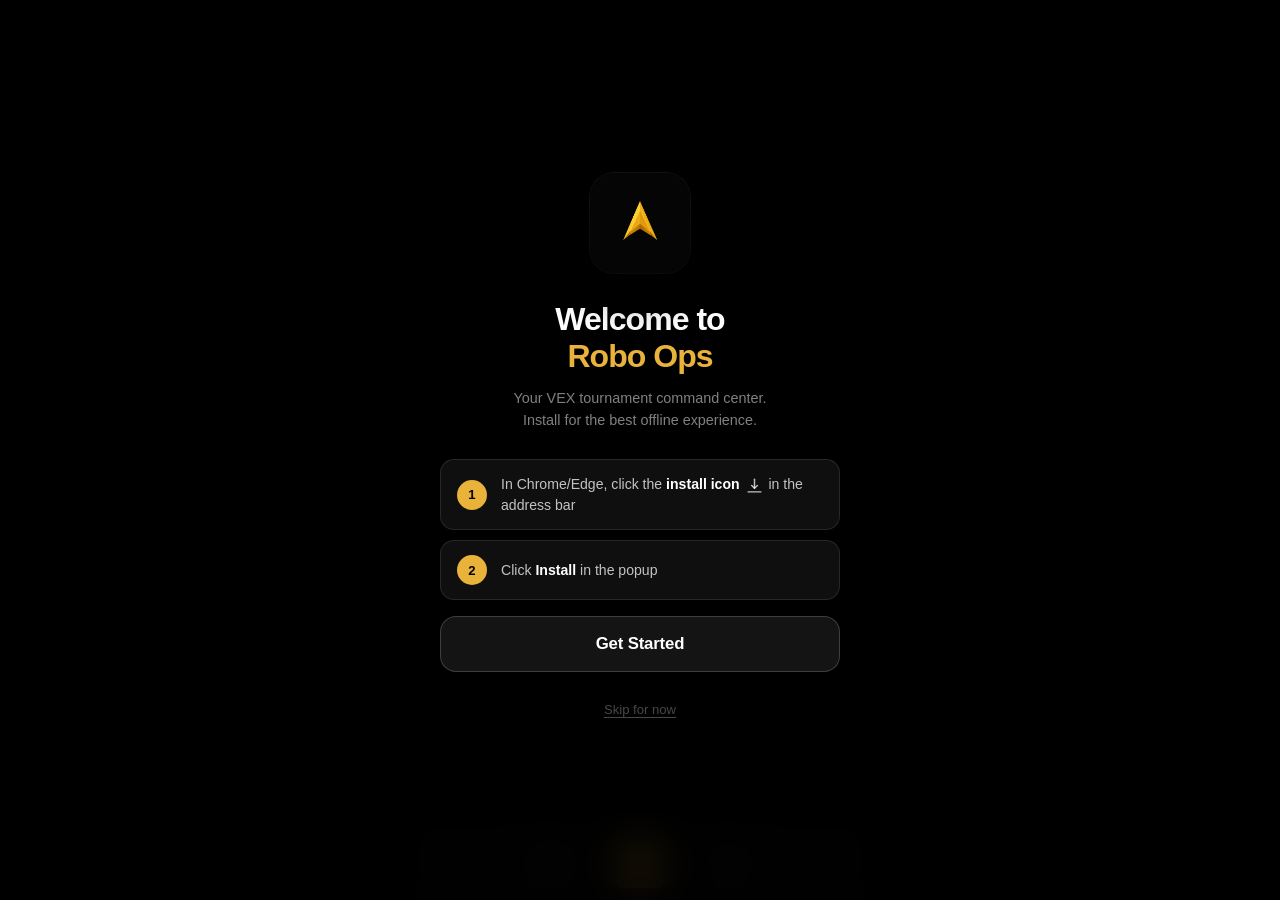
==== commit 977aec13: "Add files via upload" ====
--- a/index.html
+++ b/index.html
@@ -453,7 +453,16 @@
 
     <!-- NOTES LIST VIEW -->
     <section id="view-notes" class="view">
-        <div class="welcome-header"><h1>Notes</h1><p>Scout · Rate · Strategize</p></div>
+        <div class="notes-top-bar">
+            <div>
+                <h1 class="notes-title">Notes</h1>
+                <p class="notes-subtitle">Scout · Rate · Strategize</p>
+            </div>
+            <button class="notes-new-btn" onclick="openNewNote()">
+                <svg xmlns="http://www.w3.org/2000/svg" width="16" height="16" viewBox="0 0 24 24" fill="none" stroke="currentColor" stroke-width="2.5" stroke-linecap="round" stroke-linejoin="round"><line x1="12" y1="5" x2="12" y2="19"/><line x1="5" y1="12" x2="19" y2="12"/></svg>
+                New Note
+            </button>
+        </div>
         <div class="search-container">
             <input type="text" class="search-bar" placeholder="Search notes..." oninput="onNoteSearch(this.value)">
         </div>
@@ -463,30 +472,38 @@
             <button class="note-sort-btn"         id="nsort-type"  onclick="setNoteSort('type')">BY TYPE</button>
         </div>
         <div id="notesList"></div>
-        <button class="notes-new-btn" onclick="openNewNote()">+ New Note</button>
     </section>
 
     <!-- TEMPLATE PICKER -->
     <section id="view-notePicker" class="view">
-        <button onclick="switchPage('notes')" style="background:none;border:none;color:var(--primary);font-weight:bold;margin-bottom:16px;">← BACK</button>
+        <button class="view-back-btn" onclick="switchPage('notes')">
+            <svg xmlns="http://www.w3.org/2000/svg" width="18" height="18" viewBox="0 0 24 24" fill="none" stroke="currentColor" stroke-width="2" stroke-linecap="round" stroke-linejoin="round"><line x1="19" y1="12" x2="5" y2="12"/><polyline points="12 19 5 12 12 5"/></svg>
+            Back
+        </button>
         <div class="welcome-header"><h1>New Note</h1><p>Choose a template</p></div>
         <div class="template-picker-grid">
             <div class="template-card" onclick="selectTemplate('match')">
-                <span class="template-card-icon">🏆</span>
+                <span class="template-card-icon">
+                    <svg xmlns="http://www.w3.org/2000/svg" width="22" height="22" viewBox="0 0 24 24" fill="none" stroke="currentColor" stroke-width="2" stroke-linecap="round" stroke-linejoin="round"><circle cx="12" cy="8" r="6"/><path d="M15.477 12.89 17 22l-5-3-5 3 1.523-9.11"/></svg>
+                </span>
                 <div class="template-card-text">
                     <strong>Match Report</strong>
                     <small>Log a match — winner, scores, teams, and field notes</small>
                 </div>
             </div>
             <div class="template-card" onclick="selectTemplate('team')">
-                <span class="template-card-icon">🤖</span>
+                <span class="template-card-icon">
+                    <svg xmlns="http://www.w3.org/2000/svg" width="22" height="22" viewBox="0 0 24 24" fill="none" stroke="currentColor" stroke-width="2" stroke-linecap="round" stroke-linejoin="round"><rect x="4" y="4" width="16" height="16" rx="2"/><rect x="9" y="9" width="6" height="6"/><line x1="9" y1="1" x2="9" y2="4"/><line x1="15" y1="1" x2="15" y2="4"/><line x1="9" y1="20" x2="9" y2="23"/><line x1="15" y1="20" x2="15" y2="23"/><line x1="20" y1="9" x2="23" y2="9"/><line x1="20" y1="14" x2="23" y2="14"/><line x1="1" y1="9" x2="4" y2="9"/><line x1="1" y1="14" x2="4" y2="14"/></svg>
+                </span>
                 <div class="template-card-text">
                     <strong>Team Rating</strong>
                     <small>Rate a team on autonomous, offense, defense, driving & teamwork</small>
                 </div>
             </div>
             <div class="template-card" onclick="selectTemplate('strategy')">
-                <span class="template-card-icon">📋</span>
+                <span class="template-card-icon">
+                    <svg xmlns="http://www.w3.org/2000/svg" width="22" height="22" viewBox="0 0 24 24" fill="none" stroke="currentColor" stroke-width="2" stroke-linecap="round" stroke-linejoin="round"><path d="M16 4h2a2 2 0 0 1 2 2v14a2 2 0 0 1-2 2H6a2 2 0 0 1-2-2V6a2 2 0 0 1 2-2h2"/><rect x="8" y="2" width="8" height="4" rx="1" ry="1"/></svg>
+                </span>
                 <div class="template-card-text">
                     <strong>Strategy Note</strong>
                     <small>Free-form strategy write-up with multiple sections</small>
@@ -497,7 +514,10 @@
 
     <!-- NOTE FORM -->
     <section id="view-noteForm" class="view">
-        <button onclick="switchPage('notePicker')" style="background:none;border:none;color:var(--primary);font-weight:bold;margin-bottom:16px;">← BACK</button>
+        <button class="view-back-btn" onclick="switchPage('notePicker')">
+            <svg xmlns="http://www.w3.org/2000/svg" width="18" height="18" viewBox="0 0 24 24" fill="none" stroke="currentColor" stroke-width="2" stroke-linecap="round" stroke-linejoin="round"><line x1="19" y1="12" x2="5" y2="12"/><polyline points="12 19 5 12 12 5"/></svg>
+            Back
+        </button>
         <h2 id="noteFormTitle">New Note</h2>
         <div id="noteFormBody"></div>
         <button id="noteFormSaveBtn" class="note-form-save-btn" onclick="saveNote()">SAVE</button>
@@ -505,18 +525,29 @@
 
     <!-- NOTE DETAIL -->
     <section id="view-noteDetail" class="view">
-        <button onclick="switchPage('notes')" style="background:none;border:none;color:var(--primary);font-weight:bold;margin-bottom:16px;">← BACK</button>
+        <button class="view-back-btn" onclick="switchPage('notes')">
+            <svg xmlns="http://www.w3.org/2000/svg" width="18" height="18" viewBox="0 0 24 24" fill="none" stroke="currentColor" stroke-width="2" stroke-linecap="round" stroke-linejoin="round"><line x1="19" y1="12" x2="5" y2="12"/><polyline points="12 19 5 12 12 5"/></svg>
+            Back
+        </button>
         <h2 id="noteDetailTitle">Note</h2>
         <div id="noteDetailBody"></div>
         <div class="note-detail-actions">
-            <button class="btn-secondary" id="noteDetailEditBtn">Edit</button>
-            <button class="btn-delete"    id="noteDetailDeleteBtn">Delete</button>
+            <button class="btn-secondary" id="noteDetailEditBtn">
+                <svg xmlns="http://www.w3.org/2000/svg" width="14" height="14" viewBox="0 0 24 24" fill="none" stroke="currentColor" stroke-width="2" stroke-linecap="round" stroke-linejoin="round"><path d="M11 4H4a2 2 0 0 0-2 2v14a2 2 0 0 0 2 2h14a2 2 0 0 0 2-2v-7"/><path d="M18.5 2.5a2.121 2.121 0 0 1 3 3L12 15l-4 1 1-4 9.5-9.5z"/></svg>
+                Edit
+            </button>
+            <button class="btn-delete" id="noteDetailDeleteBtn">
+                <svg xmlns="http://www.w3.org/2000/svg" width="14" height="14" viewBox="0 0 24 24" fill="none" stroke="currentColor" stroke-width="2" stroke-linecap="round" stroke-linejoin="round"><polyline points="3 6 5 6 21 6"/><path d="M19 6l-1 14a2 2 0 0 1-2 2H8a2 2 0 0 1-2-2L5 6"/><path d="M10 11v6"/><path d="M14 11v6"/><path d="M9 6V4a1 1 0 0 1 1-1h4a1 1 0 0 1 1 1v2"/></svg>
+                Delete
+            </button>
         </div>
     </section>
 
     <!-- PHOTO FULLSCREEN OVERLAY -->
     <div id="photoFullOverlay" onclick="closePhotoFull()">
-        <button class="photo-full-close" onclick="closePhotoFull()">✕</button>
+        <button class="photo-full-close" onclick="event.stopPropagation(); closePhotoFull()">
+            <svg xmlns="http://www.w3.org/2000/svg" width="18" height="18" viewBox="0 0 24 24" fill="none" stroke="currentColor" stroke-width="2.5" stroke-linecap="round" stroke-linejoin="round"><line x1="18" y1="6" x2="6" y2="18"/><line x1="6" y1="6" x2="18" y2="18"/></svg>
+        </button>
         <img id="photoFullImg" src="" alt="Photo">
     </div>
 
--- a/assets/css/notes.css
+++ b/assets/css/notes.css
@@ -0,0 +1,749 @@
+/* ═══════════════════════════════════════════════════════════════════════════
+   notes.css — Unified Notes Module styles
+   ═══════════════════════════════════════════════════════════════════════════ */
+
+/* ── List View ────────────────────────────────────────────────────────────── */
+
+#view-notes .welcome-header { margin-bottom: 16px; }
+
+.notes-sort-bar {
+  display: flex;
+  gap: 8px;
+  margin-bottom: 14px;
+  flex-wrap: wrap;
+}
+
+.note-sort-btn {
+  padding: 6px 14px;
+  border-radius: 20px;
+  border: 1px solid var(--border);
+  background: transparent;
+  color: var(--text);
+  font-size: 0.75rem;
+  font-weight: 600;
+  letter-spacing: 0.05em;
+  cursor: pointer;
+  transition: background 0.15s, color 0.15s;
+}
+
+.note-sort-btn.active {
+  background: var(--primary);
+  color: var(--primary-fg);
+  border-color: var(--primary);
+}
+
+.notes-group { margin-bottom: 22px; }
+
+.notes-group-label {
+  font-size: 0.68rem;
+  font-weight: 700;
+  letter-spacing: 0.1em;
+  text-transform: uppercase;
+  color: var(--sub-text);
+  padding: 0 2px 6px;
+  border-bottom: 1px solid var(--border);
+  margin-bottom: 8px;
+}
+
+.note-card {
+  display: flex;
+  align-items: center;
+  justify-content: space-between;
+  background: var(--card);
+  border: 1px solid var(--border);
+  border-radius: 10px;
+  padding: 12px 14px;
+  margin-bottom: 8px;
+  cursor: pointer;
+  transition: transform 0.12s, border-color 0.12s;
+}
+
+.note-card:active { transform: scale(0.98); }
+
+.note-card-left {
+  display: flex;
+  flex-direction: column;
+  gap: 3px;
+  flex: 1;
+  min-width: 0;
+}
+
+.note-card-title {
+  font-size: 0.9rem;
+  white-space: nowrap;
+  overflow: hidden;
+  text-overflow: ellipsis;
+}
+
+.note-card-sub {
+  font-size: 0.73rem;
+  color: var(--sub-text);
+}
+
+.note-card-right {
+  display: flex;
+  align-items: center;
+  gap: 8px;
+  flex-shrink: 0;
+  margin-left: 10px;
+}
+
+.note-card-arrow {
+  color: var(--primary);
+  font-size: 1rem;
+}
+
+.note-card-photo-icon {
+  font-size: 0.72rem;
+  color: var(--sub-text);
+}
+
+/* Badges */
+.note-badge {
+  display: inline-block;
+  font-size: 0.62rem;
+  font-weight: 700;
+  letter-spacing: 0.08em;
+  text-transform: uppercase;
+  padding: 2px 7px;
+  border-radius: 20px;
+  width: fit-content;
+}
+
+.note-badge--match    { background: rgba(204,34,0,0.18);  color: #e05040; }
+.note-badge--team     { background: rgba(26,108,204,0.18); color: #5090e0; }
+.note-badge--strategy { background: rgba(var(--primary-rgb, 232,178,59), 0.18); color: var(--primary); }
+
+.notes-empty {
+  text-align: center;
+  padding: 48px 20px;
+  color: var(--sub-text);
+  font-size: 0.85rem;
+  line-height: 1.6;
+}
+
+.notes-new-btn {
+  position: fixed;
+  bottom: 90px;
+  right: 20px;
+  background: var(--primary);
+  color: var(--primary-fg);
+  border: none;
+  border-radius: 28px;
+  padding: 13px 22px;
+  font-size: 0.85rem;
+  font-weight: 700;
+  letter-spacing: 0.06em;
+  cursor: pointer;
+  box-shadow: 0 4px 18px rgba(0,0,0,0.35);
+  z-index: 50;
+  transition: transform 0.12s, opacity 0.12s;
+}
+
+.notes-new-btn:active { transform: scale(0.96); }
+
+/* ── Template Picker ─────────────────────────────────────────────────────── */
+
+#view-notePicker .welcome-header { margin-bottom: 24px; }
+
+.template-picker-grid {
+  display: flex;
+  flex-direction: column;
+  gap: 14px;
+  margin-top: 8px;
+}
+
+.template-card {
+  display: flex;
+  align-items: center;
+  gap: 16px;
+  background: var(--card);
+  border: 1px solid var(--border);
+  border-radius: 12px;
+  padding: 18px 16px;
+  cursor: pointer;
+  transition: border-color 0.15s, transform 0.12s;
+}
+
+.template-card:active { transform: scale(0.98); }
+.template-card:hover  { border-color: var(--primary); }
+
+.template-card-icon {
+  font-size: 1.8rem;
+  flex-shrink: 0;
+  width: 44px;
+  text-align: center;
+}
+
+.template-card-text strong {
+  display: block;
+  font-size: 0.95rem;
+  margin-bottom: 3px;
+}
+
+.template-card-text small {
+  color: var(--sub-text);
+  font-size: 0.76rem;
+  line-height: 1.4;
+}
+
+/* ── Form ────────────────────────────────────────────────────────────────── */
+
+#view-noteForm .form-label {
+  display: block;
+  font-size: 0.72rem;
+  font-weight: 700;
+  letter-spacing: 0.07em;
+  text-transform: uppercase;
+  color: var(--sub-text);
+  margin: 14px 0 5px;
+}
+
+#view-noteForm .form-input,
+#view-noteForm .form-textarea {
+  width: 100%;
+  background: var(--card);
+  border: 1px solid var(--border);
+  border-radius: 8px;
+  padding: 10px 12px;
+  color: var(--text);
+  font-size: 0.9rem;
+  font-family: inherit;
+  box-sizing: border-box;
+  transition: border-color 0.15s;
+}
+
+#view-noteForm .form-input:focus,
+#view-noteForm .form-textarea:focus {
+  outline: none;
+  border-color: var(--primary);
+}
+
+#view-noteForm .form-textarea { resize: vertical; }
+
+/* Alliance Buttons */
+.alliance-btn-row {
+  display: flex;
+  gap: 8px;
+  margin-bottom: 4px;
+}
+
+.alliance-btn {
+  flex: 1;
+  padding: 9px 0;
+  border-radius: 8px;
+  border: 1px solid var(--border);
+  background: transparent;
+  color: var(--sub-text);
+  font-size: 0.78rem;
+  font-weight: 700;
+  letter-spacing: 0.06em;
+  cursor: pointer;
+  transition: background 0.15s, color 0.15s, border-color 0.15s;
+}
+
+.alliance-btn--red.active   { background: rgba(204,34,0,0.25);   color: #e05040; border-color: #cc2200; }
+.alliance-btn--blue.active  { background: rgba(26,108,204,0.25); color: #5090e0; border-color: #1a6ccc; }
+.alliance-btn--tie.active   { background: rgba(200,200,200,0.15); color: var(--text); border-color: var(--primary); }
+
+/* Score row */
+.score-row-wrap {
+  display: flex;
+  gap: 12px;
+  margin-top: 4px;
+}
+
+.score-col { flex: 1; }
+
+/* Calc Picker */
+.calc-picker-list {
+  background: var(--card);
+  border: 1px solid var(--border);
+  border-radius: 10px;
+  overflow: hidden;
+  margin-bottom: 4px;
+}
+
+.calc-picker-empty {
+  padding: 16px;
+  text-align: center;
+  font-size: 0.78rem;
+  color: var(--sub-text);
+}
+
+.calc-picker-item {
+  display: flex;
+  align-items: center;
+  gap: 14px;
+  padding: 10px 14px;
+  border-bottom: 1px solid var(--border);
+  cursor: pointer;
+  transition: background 0.12s;
+}
+
+.calc-picker-item:last-child { border-bottom: none; }
+.calc-picker-item:active, .calc-picker-item--selected { background: color-mix(in srgb, var(--primary) 12%, transparent); }
+
+.calc-picker-scorebug {
+  font-size: 1.05rem;
+  font-weight: 700;
+  display: flex;
+  align-items: center;
+  gap: 4px;
+  flex-shrink: 0;
+}
+
+.calc-picker-vs { color: var(--sub-text); font-size: 0.8rem; }
+
+.calc-picker-info strong { display: block; font-size: 0.83rem; }
+.calc-picker-info small  { color: var(--sub-text); font-size: 0.72rem; }
+
+/* Rating Sliders */
+.rating-sliders-wrap {
+  display: flex;
+  flex-direction: column;
+  gap: 16px;
+  margin: 14px 0;
+  background: var(--card);
+  border: 1px solid var(--border);
+  border-radius: 12px;
+  padding: 16px;
+}
+
+.rating-slider-row { display: flex; flex-direction: column; gap: 4px; }
+
+.rating-slider-top {
+  display: flex;
+  justify-content: space-between;
+  align-items: baseline;
+}
+
+.rating-slider-label {
+  font-size: 0.78rem;
+  font-weight: 600;
+  color: var(--text);
+}
+
+.rating-slider-val {
+  font-size: 0.85rem;
+  font-weight: 700;
+  color: var(--primary);
+  min-width: 32px;
+  text-align: right;
+}
+
+.rating-slider {
+  -webkit-appearance: none;
+  appearance: none;
+  width: 100%;
+  height: 6px;
+  border-radius: 4px;
+  background: linear-gradient(
+    to right,
+    var(--primary) 0%,
+    var(--primary) calc(var(--val, 5) * 10%),
+    var(--border) calc(var(--val, 5) * 10%),
+    var(--border) 100%
+  );
+  outline: none;
+  cursor: pointer;
+}
+
+.rating-slider::-webkit-slider-thumb {
+  -webkit-appearance: none;
+  width: 20px;
+  height: 20px;
+  border-radius: 50%;
+  background: var(--primary);
+  border: 2px solid var(--bg);
+  box-shadow: 0 1px 6px rgba(0,0,0,0.4);
+  cursor: pointer;
+}
+
+.rating-slider::-moz-range-thumb {
+  width: 18px;
+  height: 18px;
+  border-radius: 50%;
+  background: var(--primary);
+  border: 2px solid var(--bg);
+  cursor: pointer;
+}
+
+.rating-slider-ticks {
+  display: flex;
+  justify-content: space-between;
+  padding: 0 2px;
+}
+
+.rating-slider-ticks span {
+  font-size: 0.58rem;
+  color: var(--sub-text);
+}
+
+/* Strategy Sections */
+.strat-section {
+  background: var(--card);
+  border: 1px solid var(--border);
+  border-radius: 10px;
+  padding: 12px;
+  margin-bottom: 10px;
+}
+
+.strat-section-header {
+  display: flex;
+  gap: 8px;
+  align-items: center;
+  margin-bottom: 8px;
+}
+
+.strat-section-header .form-input { flex: 1; margin: 0; }
+
+.btn-remove-section {
+  background: transparent;
+  border: 1px solid var(--border);
+  border-radius: 6px;
+  color: var(--sub-text);
+  width: 30px;
+  height: 30px;
+  display: flex;
+  align-items: center;
+  justify-content: center;
+  cursor: pointer;
+  flex-shrink: 0;
+  font-size: 0.75rem;
+}
+
+.btn-add-section {
+  width: 100%;
+  padding: 10px;
+  border: 1px dashed var(--primary);
+  background: transparent;
+  border-radius: 10px;
+  color: var(--primary);
+  font-size: 0.82rem;
+  font-weight: 600;
+  cursor: pointer;
+  margin: 4px 0 16px;
+  transition: background 0.15s;
+}
+
+.btn-add-section:active { background: color-mix(in srgb, var(--primary) 10%, transparent); }
+
+/* Photo Upload */
+.photo-section { margin-top: 14px; }
+
+.photo-previews {
+  display: flex;
+  flex-wrap: wrap;
+  gap: 8px;
+  margin-bottom: 10px;
+}
+
+.photo-thumb-wrap {
+  position: relative;
+  width: 76px;
+  height: 76px;
+}
+
+.photo-thumb {
+  width: 76px;
+  height: 76px;
+  object-fit: cover;
+  border-radius: 8px;
+  border: 1px solid var(--border);
+}
+
+.photo-thumb-remove {
+  position: absolute;
+  top: -6px;
+  right: -6px;
+  width: 20px;
+  height: 20px;
+  border-radius: 50%;
+  background: #cc2200;
+  color: #fff;
+  border: none;
+  font-size: 0.6rem;
+  cursor: pointer;
+  display: flex;
+  align-items: center;
+  justify-content: center;
+  line-height: 1;
+}
+
+.btn-add-photo {
+  display: flex;
+  align-items: center;
+  gap: 6px;
+  padding: 10px 16px;
+  border: 1px solid var(--primary);
+  background: transparent;
+  border-radius: 8px;
+  color: var(--primary);
+  font-size: 0.82rem;
+  font-weight: 600;
+  cursor: pointer;
+  transition: background 0.15s;
+}
+
+.btn-add-photo:active { background: color-mix(in srgb, var(--primary) 10%, transparent); }
+
+/* Save Button */
+.note-form-save-btn {
+  width: 100%;
+  margin-top: 24px;
+  padding: 14px;
+  background: var(--primary);
+  color: var(--primary-fg);
+  border: none;
+  border-radius: 10px;
+  font-size: 0.9rem;
+  font-weight: 700;
+  letter-spacing: 0.08em;
+  cursor: pointer;
+  transition: opacity 0.15s;
+}
+
+.note-form-save-btn:disabled { opacity: 0.5; cursor: not-allowed; }
+
+/* ── Detail View ─────────────────────────────────────────────────────────── */
+
+.detail-row {
+  display: flex;
+  justify-content: space-between;
+  align-items: baseline;
+  padding: 10px 0;
+  border-bottom: 1px solid var(--border);
+  font-size: 0.88rem;
+  gap: 12px;
+}
+
+.detail-label {
+  color: var(--sub-text);
+  font-size: 0.72rem;
+  font-weight: 700;
+  letter-spacing: 0.06em;
+  text-transform: uppercase;
+  flex-shrink: 0;
+}
+
+.detail-section-label {
+  font-size: 0.68rem;
+  font-weight: 700;
+  letter-spacing: 0.1em;
+  text-transform: uppercase;
+  color: var(--sub-text);
+  margin: 18px 0 8px;
+  padding-bottom: 4px;
+  border-bottom: 1px solid var(--border);
+}
+
+.detail-notes-body {
+  font-size: 0.88rem;
+  line-height: 1.65;
+  color: var(--text);
+  white-space: pre-wrap;
+}
+
+/* Scorebug */
+.detail-scorebug {
+  display: flex;
+  align-items: stretch;
+  background: var(--card);
+  border: 1px solid var(--border);
+  border-radius: 12px;
+  overflow: hidden;
+  margin: 16px 0;
+}
+
+.detail-scorebug-side {
+  flex: 1;
+  display: flex;
+  flex-direction: column;
+  align-items: center;
+  padding: 16px 10px;
+  gap: 6px;
+}
+
+.detail-scorebug-vs {
+  display: flex;
+  align-items: center;
+  padding: 0 10px;
+  color: var(--sub-text);
+  font-size: 0.75rem;
+  font-weight: 700;
+  border-left: 1px solid var(--border);
+  border-right: 1px solid var(--border);
+}
+
+.detail-scorebug-label {
+  font-size: 0.65rem;
+  font-weight: 700;
+  letter-spacing: 0.1em;
+}
+
+.detail-scorebug-score {
+  font-size: 2rem;
+  font-weight: 700;
+  line-height: 1;
+}
+
+.detail-scorebug-teams {
+  font-size: 0.7rem;
+  color: var(--sub-text);
+  text-align: center;
+}
+
+/* Rating Bars */
+.detail-rating-row {
+  display: flex;
+  align-items: center;
+  gap: 10px;
+  margin-bottom: 10px;
+}
+
+.detail-rating-label {
+  font-size: 0.78rem;
+  width: 90px;
+  flex-shrink: 0;
+}
+
+.detail-rating-bar-wrap {
+  flex: 1;
+  height: 8px;
+  background: var(--border);
+  border-radius: 4px;
+  overflow: hidden;
+}
+
+.detail-rating-bar {
+  height: 100%;
+  background: var(--primary);
+  border-radius: 4px;
+  transition: width 0.4s;
+}
+
+.detail-rating-val {
+  font-size: 0.78rem;
+  font-weight: 600;
+  color: var(--primary);
+  width: 34px;
+  text-align: right;
+  flex-shrink: 0;
+}
+
+/* Photo Gallery */
+.detail-photo-gallery {
+  display: flex;
+  gap: 8px;
+  flex-wrap: wrap;
+  margin-top: 8px;
+}
+
+.detail-photo-thumb {
+  width: 90px;
+  height: 90px;
+  object-fit: cover;
+  border-radius: 8px;
+  border: 1px solid var(--border);
+  cursor: pointer;
+  transition: transform 0.12s;
+}
+
+.detail-photo-thumb:active { transform: scale(0.95); }
+
+/* Detail action buttons */
+.note-detail-actions {
+  display: flex;
+  gap: 10px;
+  margin-top: 24px;
+  padding-top: 16px;
+  border-top: 1px solid var(--border);
+}
+
+.note-detail-actions .btn-secondary {
+  flex: 1;
+  padding: 11px;
+  background: var(--card);
+  border: 1px solid var(--border);
+  border-radius: 8px;
+  color: var(--text);
+  font-size: 0.82rem;
+  font-weight: 600;
+  cursor: pointer;
+}
+
+.note-detail-actions .btn-delete {
+  flex: 1;
+  padding: 11px;
+  background: rgba(204,34,0,0.15);
+  border: 1px solid #cc2200;
+  border-radius: 8px;
+  color: #e05040;
+  font-size: 0.82rem;
+  font-weight: 600;
+  cursor: pointer;
+}
+
+/* ── Photo Full-Screen Overlay ───────────────────────────────────────────── */
+
+#photoFullOverlay {
+  display: none;
+  position: fixed;
+  inset: 0;
+  background: rgba(0,0,0,0.92);
+  z-index: 9999;
+  align-items: center;
+  justify-content: center;
+}
+
+#photoFullImg {
+  max-width: 95vw;
+  max-height: 90vh;
+  object-fit: contain;
+  border-radius: 8px;
+}
+
+.photo-full-close {
+  position: absolute;
+  top: 16px;
+  right: 16px;
+  background: rgba(255,255,255,0.15);
+  border: none;
+  color: #fff;
+  font-size: 1.2rem;
+  width: 36px;
+  height: 36px;
+  border-radius: 50%;
+  cursor: pointer;
+  display: flex;
+  align-items: center;
+  justify-content: center;
+}
+
+/* ── Style Overrides (Minimal, Glass, Tactical, Neon, Retro) ─────────────── */
+
+.style-minimal .note-card,
+.style-minimal .template-card,
+.style-minimal .strat-section,
+.style-minimal .calc-picker-list,
+.style-minimal .rating-sliders-wrap {
+  border-radius: 0;
+}
+
+.style-glass .note-card,
+.style-glass .template-card {
+  backdrop-filter: blur(8px);
+  background: rgba(255,255,255,0.06);
+}
+
+.style-tactical .note-card,
+.style-tactical .template-card {
+  border-radius: 0;
+  border-left: 3px solid var(--primary);
+}
+
+.style-neon .note-card:hover,
+.style-neon .template-card:hover {
+  box-shadow: 0 0 10px var(--primary);
+}
